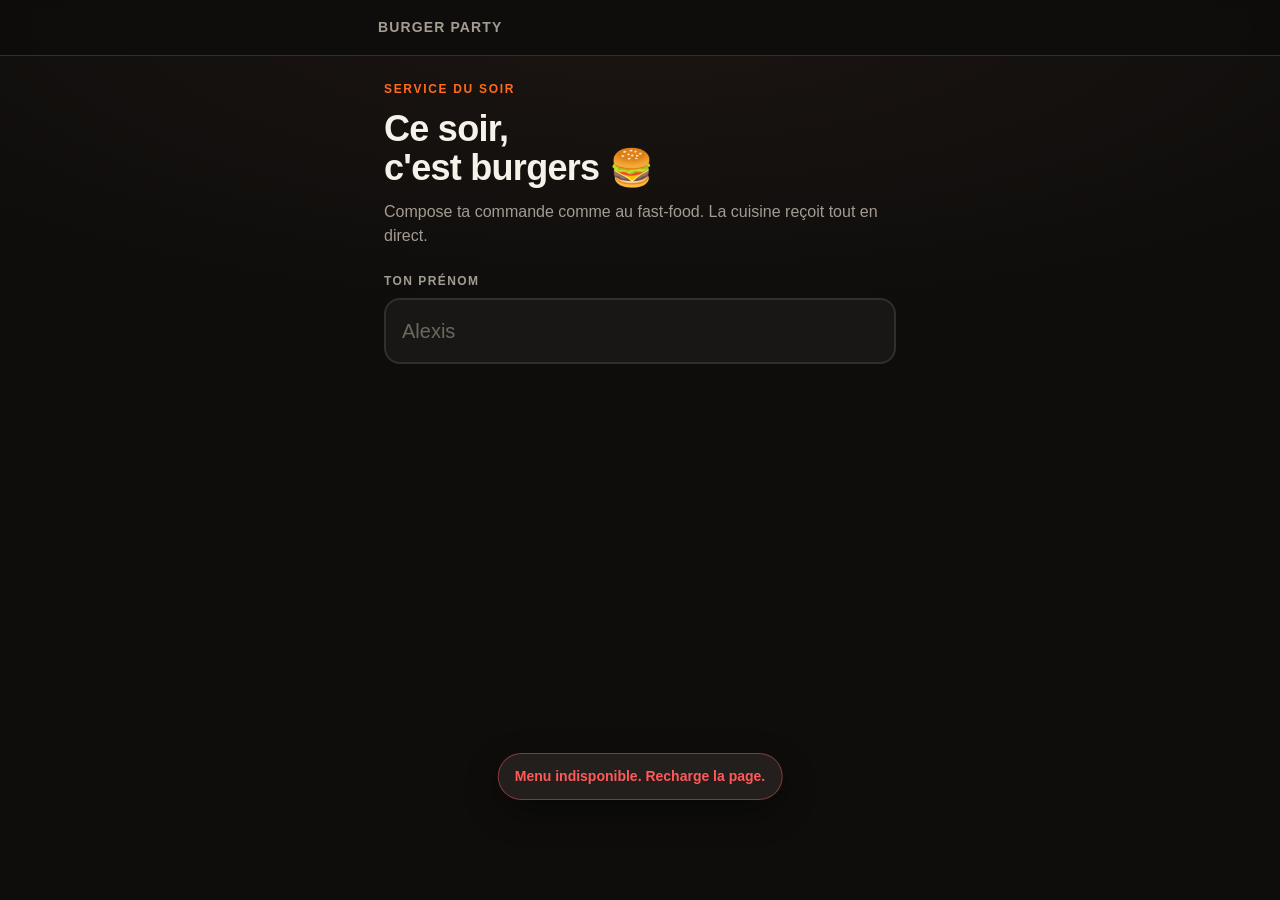
==== index.html @ 1cf0f026 "Borne de commande burgers pour soirée Parcours invité mobile-first (prénom → burger → personnalisati" ====
<!doctype html>
<html lang="fr">
  <head>
    <meta charset="utf-8" />
    <meta name="viewport" content="width=device-width, initial-scale=1, viewport-fit=cover" />
    <title>Burger Party — passe ta commande</title>
    <meta name="description" content="Choisis ton burger, ta cuisson et tes accompagnements. La cuisine reçoit tout en direct." />
    <meta name="theme-color" content="#0e0d0c" />
    <meta name="color-scheme" content="dark" />
    <meta name="mobile-web-app-capable" content="yes" />
    <meta name="apple-mobile-web-app-status-bar-style" content="black-translucent" />
    <meta name="robots" content="noindex" />

    <link rel="preconnect" href="https://eqbvfhhxrovsscldcgfh.supabase.co" crossorigin />
    <link rel="stylesheet" href="/assets/css/app.css" />
    <link rel="icon" href="data:image/svg+xml,<svg xmlns='http://www.w3.org/2000/svg' viewBox='0 0 100 100'><text y='.9em' font-size='90'>🍔</text></svg>" />
    <link rel="modulepreload" href="/assets/js/api.js" />
  </head>

  <body>
    <header class="topbar">
      <div class="topbar__inner">
        <button class="iconbtn hidden" id="back" type="button" aria-label="Étape précédente">←</button>
        <span class="topbar__title" id="party-name">Burger Party</span>
        <span class="topbar__title" id="step-counter" style="flex: none"></span>
      </div>
      <div class="progress" aria-hidden="true"><div class="progress__bar" id="progress"></div></div>
    </header>

    <main class="app" id="app">
      <!-- 1 — Accueil ------------------------------------------------- -->
      <section class="step" id="step-welcome">
        <div class="stack-lg">
          <div class="stack">
            <p class="eyebrow">Service du soir</p>
            <h1>Ce soir,<br />c'est burgers 🍔</h1>
            <p class="lede" id="welcome-message">
              Compose ta commande comme au fast-food. La cuisine reçoit tout en direct.
            </p>
          </div>

          <div class="field">
            <label class="section-label" for="guest-name">Ton prénom</label>
            <input
              class="input"
              id="guest-name"
              type="text"
              autocomplete="given-name"
              enterkeyhint="go"
              maxlength="40"
              placeholder="Alexis"
              required
            />
          </div>
        </div>
      </section>

      <!-- 2 — Choix du burger ----------------------------------------- -->
      <section class="step hidden" id="step-burger">
        <div class="stack-lg">
          <div class="stack">
            <p class="eyebrow">Étape 1</p>
            <h2>Choisis ton burger</h2>
          </div>
          <div class="cards" id="burger-list" role="group" aria-label="Burgers disponibles">
            <div class="skeleton"></div>
            <div class="skeleton"></div>
            <div class="skeleton"></div>
          </div>
        </div>
      </section>

      <!-- 3 — Personnalisation ---------------------------------------- -->
      <section class="step hidden" id="step-custom">
        <div class="stack-lg">
          <div class="stack">
            <p class="eyebrow">Étape 2</p>
            <h2 id="custom-title">Personnalise-le</h2>
            <p class="lede">Touche un ingrédient pour le retirer.</p>
          </div>

          <div class="stack">
            <p class="section-label">Ingrédients</p>
            <div class="chips" id="ingredient-list" role="group" aria-label="Ingrédients à retirer"></div>
          </div>

          <div class="stack hidden" id="cooking-block">
            <p class="section-label">Cuisson de la viande</p>
            <div class="segmented" id="cooking-list" role="group" aria-label="Cuisson"></div>
          </div>
        </div>
      </section>

      <!-- 4 — Accompagnements ----------------------------------------- -->
      <section class="step hidden" id="step-extras">
        <div class="stack-lg">
          <div class="stack">
            <p class="eyebrow">Étape 3</p>
            <h2>Avec ça ?</h2>
            <p class="lede">Autant que tu veux, ou rien du tout.</p>
          </div>

          <div class="stack">
            <p class="section-label">Accompagnements</p>
            <div class="chips" id="side-list" role="group" aria-label="Accompagnements"></div>
          </div>

          <div class="stack">
            <p class="section-label">Boissons</p>
            <div class="chips" id="drink-list" role="group" aria-label="Boissons"></div>
          </div>
        </div>
      </section>

      <!-- 5 — Récapitulatif ------------------------------------------- -->
      <section class="step hidden" id="step-recap">
        <div class="stack-lg">
          <div class="stack">
            <p class="eyebrow">Dernière étape</p>
            <h2>On récapitule</h2>
          </div>

          <div class="panel" id="recap"></div>

          <div class="field">
            <label class="section-label" for="note">Un mot pour la cuisine ? (facultatif)</label>
            <textarea
              class="textarea"
              id="note"
              maxlength="200"
              placeholder="Allergie aux fruits à coque, double sauce, pas trop de sel…"
            ></textarea>
          </div>
        </div>
      </section>

      <!-- 6 — Ticket --------------------------------------------------- -->
      <section class="step hidden" id="step-ticket">
        <div class="stack-lg">
          <div class="ticket">
            <p class="ticket__label">Commande</p>
            <p class="ticket__num" id="ticket-num">—</p>
            <p class="ticket__label" id="ticket-name"></p>
            <div style="margin-top: var(--sp-4)">
              <span class="badge" id="ticket-status">Nouvelle</span>
            </div>
          </div>

          <div class="panel" id="ticket-detail"></div>

          <p class="lede" style="text-align: center; font-size: var(--fs-sm)">
            Garde cette page ouverte : le statut se met à jour tout seul.
          </p>
        </div>
      </section>

      <!-- Commandes fermées -------------------------------------------- -->
      <section class="step hidden" id="step-closed">
        <div class="stack-lg" style="text-align: center; padding-top: var(--sp-6)">
          <p style="font-size: 3.5rem">🔒</p>
          <h2>Les commandes sont closes</h2>
          <p class="lede" id="closed-message">Le service a démarré. Va voir en cuisine !</p>
        </div>
      </section>
    </main>

    <div class="dock hidden" id="dock">
      <div class="dock__inner">
        <button class="btn btn--primary btn--block" id="cta" type="button">Continuer</button>
        <button class="btn btn--danger btn--block btn--sm hidden" id="cta-secondary" type="button"></button>
        <p class="dock__hint hidden" id="dock-hint"></p>
      </div>
    </div>

    <div class="toast" id="toast" role="status" aria-live="polite"></div>

    <script type="module" src="/assets/js/order.js"></script>
  </body>
</html>
---- assets/css/app.css ----
/* ==========================================================================
   Burger Party — feuille de style unique
   Tous les choix visuels vivent dans les tokens ci-dessous : quand le
   moodboard arrive, on ne touche qu'à ce bloc `:root`.
   ========================================================================== */

:root {
  /* Couleurs */
  --c-bg: #0e0d0c;
  --c-bg-glow: #1c1512;
  --c-surface: #191715;
  --c-surface-2: #221f1c;
  --c-line: #332e29;
  --c-text: #f6f1e9;
  --c-muted: #a39c92;
  --c-accent: #ff6b1a;
  --c-accent-soft: #ff6b1a26;
  --c-accent-ink: #170900;
  --c-accent-2: #ffc93c;
  --c-ok: #4ade80;
  --c-danger: #ff5a5a;

  /* Typo — pile système : zéro requête réseau, rendu immédiat */
  --font: ui-sans-serif, -apple-system, BlinkMacSystemFont, "Segoe UI",
    Roboto, "Helvetica Neue", Arial, sans-serif;
  --fs-xs: 0.75rem;
  --fs-sm: 0.875rem;
  --fs-md: 1rem;
  --fs-lg: 1.25rem;
  --fs-xl: 1.625rem;
  --fs-2xl: 2.25rem;

  /* Rythme */
  --sp-1: 0.25rem;
  --sp-2: 0.5rem;
  --sp-3: 0.75rem;
  --sp-4: 1rem;
  --sp-5: 1.5rem;
  --sp-6: 2rem;
  --sp-7: 3rem;

  --r-sm: 10px;
  --r-md: 16px;
  --r-lg: 22px;
  --r-full: 999px;

  --shadow: 0 12px 32px #00000059;
  --ease: cubic-bezier(0.22, 1, 0.36, 1);

  /* Zone pouce : hauteur de la barre d'action collée en bas */
  --dock-h: 5.25rem;
}

/* --------------------------------------------------------------- Reset -- */

*,
*::before,
*::after {
  box-sizing: border-box;
}

* {
  margin: 0;
}

html {
  -webkit-text-size-adjust: 100%;
}

body {
  min-height: 100dvh;
  font-family: var(--font);
  font-size: var(--fs-md);
  line-height: 1.5;
  color: var(--c-text);
  background: var(--c-bg);
  background-image: radial-gradient(
    120% 60% at 50% 0%,
    var(--c-bg-glow) 0%,
    var(--c-bg) 60%
  );
  background-attachment: fixed;
  -webkit-font-smoothing: antialiased;
  overflow-wrap: break-word;
}

img,
svg {
  display: block;
  max-width: 100%;
}

button,
input,
textarea,
select {
  font: inherit;
  color: inherit;
}

button {
  cursor: pointer;
  border: 0;
  background: none;
}

:focus-visible {
  outline: 3px solid var(--c-accent-2);
  outline-offset: 2px;
  border-radius: var(--r-sm);
}

@media (prefers-reduced-motion: reduce) {
  *,
  *::before,
  *::after {
    animation-duration: 0.01ms !important;
    transition-duration: 0.01ms !important;
  }
}

/* ------------------------------------------------------------- Layout -- */

.app {
  max-width: 34rem;
  margin-inline: auto;
  padding: 0 var(--sp-4);
  padding-bottom: calc(var(--dock-h) + env(safe-area-inset-bottom));
}

.stack {
  display: grid;
  gap: var(--sp-3);
}

.stack-lg {
  display: grid;
  gap: var(--sp-5);
}

.hidden {
  display: none !important;
}

.sr-only {
  position: absolute;
  width: 1px;
  height: 1px;
  padding: 0;
  overflow: hidden;
  clip: rect(0 0 0 0);
  white-space: nowrap;
  border: 0;
}

/* ------------------------------------------------------------- Header -- */

.topbar {
  position: sticky;
  top: 0;
  z-index: 20;
  display: flex;
  align-items: center;
  gap: var(--sp-3);
  min-height: 3.5rem;
  padding-top: env(safe-area-inset-top);
  background: color-mix(in srgb, var(--c-bg) 88%, transparent);
  backdrop-filter: blur(12px);
  border-bottom: 1px solid var(--c-line);
}

.topbar__inner {
  display: flex;
  align-items: center;
  gap: var(--sp-3);
  width: 100%;
  max-width: 34rem;
  margin-inline: auto;
  padding: var(--sp-2) var(--sp-4);
}

.topbar__title {
  flex: 1;
  font-size: var(--fs-sm);
  font-weight: 600;
  letter-spacing: 0.08em;
  text-transform: uppercase;
  color: var(--c-muted);
}

.iconbtn {
  display: grid;
  place-items: center;
  width: 2.5rem;
  height: 2.5rem;
  flex: none;
  border-radius: var(--r-full);
  background: var(--c-surface-2);
  border: 1px solid var(--c-line);
  font-size: var(--fs-lg);
  line-height: 1;
  transition: transform 0.15s var(--ease), background 0.15s var(--ease);
}

.iconbtn:active {
  transform: scale(0.92);
}

/* Barre de progression du parcours de commande */
.progress {
  height: 3px;
  background: var(--c-line);
}

.progress__bar {
  height: 100%;
  width: 0;
  background: linear-gradient(90deg, var(--c-accent), var(--c-accent-2));
  transition: width 0.4s var(--ease);
}

/* ------------------------------------------------------------- Étapes -- */

.step {
  padding-block: var(--sp-5);
  animation: step-in 0.35s var(--ease) both;
}

@keyframes step-in {
  from {
    opacity: 0;
    transform: translateY(12px);
  }
}

.eyebrow {
  font-size: var(--fs-xs);
  font-weight: 700;
  letter-spacing: 0.14em;
  text-transform: uppercase;
  color: var(--c-accent);
}

h1 {
  font-size: var(--fs-2xl);
  font-weight: 800;
  line-height: 1.08;
  letter-spacing: -0.02em;
}

h2 {
  font-size: var(--fs-xl);
  font-weight: 800;
  line-height: 1.15;
  letter-spacing: -0.015em;
}

h3 {
  font-size: var(--fs-md);
  font-weight: 700;
}

.lede {
  color: var(--c-muted);
}

.section-label {
  font-size: var(--fs-xs);
  font-weight: 700;
  letter-spacing: 0.12em;
  text-transform: uppercase;
  color: var(--c-muted);
}

/* -------------------------------------------------------------- Champs -- */

.field {
  display: grid;
  gap: var(--sp-2);
}

.input,
.textarea {
  width: 100%;
  padding: var(--sp-4);
  font-size: var(--fs-lg);
  background: var(--c-surface);
  border: 2px solid var(--c-line);
  border-radius: var(--r-md);
  transition: border-color 0.15s var(--ease);
}

.textarea {
  font-size: var(--fs-md);
  resize: vertical;
  min-height: 5rem;
}

.input::placeholder,
.textarea::placeholder {
  color: #6d675f;
}

.input:focus,
.textarea:focus {
  border-color: var(--c-accent);
  outline: none;
}

/* ------------------------------------------------------------- Boutons -- */

.btn {
  display: inline-flex;
  align-items: center;
  justify-content: center;
  gap: var(--sp-2);
  min-height: 3.5rem;
  padding: var(--sp-3) var(--sp-5);
  font-size: var(--fs-md);
  font-weight: 700;
  border-radius: var(--r-full);
  transition: transform 0.15s var(--ease), opacity 0.15s var(--ease);
}

.btn:active {
  transform: scale(0.97);
}

.btn[disabled] {
  opacity: 0.4;
  pointer-events: none;
}

.btn--primary {
  color: var(--c-accent-ink);
  background: linear-gradient(180deg, var(--c-accent-2), var(--c-accent));
  box-shadow: 0 6px 20px #ff6b1a3d;
}

.btn--ghost {
  color: var(--c-text);
  background: var(--c-surface-2);
  border: 1px solid var(--c-line);
}

.btn--danger {
  color: var(--c-danger);
  background: transparent;
  border: 1px solid color-mix(in srgb, var(--c-danger) 40%, transparent);
}

.btn--block {
  width: 100%;
}

.btn--sm {
  min-height: 2.5rem;
  padding: 0 var(--sp-4);
  font-size: var(--fs-sm);
}

/* Barre d'action collée en bas — toujours sous le pouce */
.dock {
  position: fixed;
  inset: auto 0 0 0;
  z-index: 30;
  padding: var(--sp-3) var(--sp-4);
  padding-bottom: calc(var(--sp-3) + env(safe-area-inset-bottom));
  background: linear-gradient(180deg, #0e0d0c00, var(--c-bg) 35%);
}

.dock__inner {
  max-width: 34rem;
  margin-inline: auto;
  display: grid;
  gap: var(--sp-2);
}

.dock__hint {
  text-align: center;
  font-size: var(--fs-xs);
  color: var(--c-muted);
}

/* -------------------------------------------------------- Cartes menu -- */

.cards {
  display: grid;
  gap: var(--sp-3);
}

.card {
  position: relative;
  display: grid;
  grid-template-columns: 3.25rem 1fr;
  gap: var(--sp-3);
  align-items: start;
  width: 100%;
  padding: var(--sp-4);
  text-align: left;
  background: var(--c-surface);
  border: 2px solid var(--c-line);
  border-radius: var(--r-lg);
  transition: border-color 0.18s var(--ease), background 0.18s var(--ease),
    transform 0.18s var(--ease);
}

.card:active {
  transform: scale(0.985);
}

.card[aria-pressed="true"] {
  border-color: var(--c-accent);
  background: linear-gradient(180deg, var(--c-accent-soft), var(--c-surface));
}

.card__emoji {
  display: grid;
  place-items: center;
  width: 3.25rem;
  height: 3.25rem;
  font-size: 1.75rem;
  background: var(--c-surface-2);
  border-radius: var(--r-md);
}

.card__body {
  display: block;
  padding-right: var(--sp-5); /* laisse la place à la pastille de sélection */
}

.card__name {
  display: block;
  font-size: var(--fs-lg);
  font-weight: 800;
  line-height: 1.2;
  letter-spacing: -0.01em;
}

.card__tagline {
  display: block;
  margin-top: 2px;
  font-size: var(--fs-sm);
  line-height: 1.35;
  color: var(--c-muted);
}

.card__ings {
  display: block;
  margin-top: var(--sp-2);
  font-size: var(--fs-xs);
  line-height: 1.4;
  color: #7d766d;
}

.card__check {
  position: absolute;
  top: var(--sp-3);
  right: var(--sp-3);
  display: grid;
  place-items: center;
  width: 1.5rem;
  height: 1.5rem;
  font-size: 0.7rem;
  color: var(--c-accent-ink);
  background: var(--c-accent);
  border-radius: var(--r-full);
  opacity: 0;
  transform: scale(0.6);
  transition: all 0.2s var(--ease);
}

.card[aria-pressed="true"] .card__check {
  opacity: 1;
  transform: scale(1);
}

.card--unavailable {
  opacity: 0.4;
  pointer-events: none;
}

/* --------------------------------------------------------------- Chips -- */

.chips {
  display: flex;
  flex-wrap: wrap;
  gap: var(--sp-2);
}

.chip {
  display: inline-flex;
  align-items: center;
  gap: var(--sp-2);
  min-height: 2.75rem;
  padding: 0 var(--sp-4);
  font-size: var(--fs-sm);
  font-weight: 600;
  background: var(--c-surface);
  border: 2px solid var(--c-line);
  border-radius: var(--r-full);
  transition: all 0.15s var(--ease);
}

.chip:active {
  transform: scale(0.95);
}

/* Ingrédient retiré : barré, en rouge */
.chip--ing[aria-pressed="true"] {
  color: var(--c-danger);
  text-decoration: line-through;
  border-color: color-mix(in srgb, var(--c-danger) 45%, transparent);
  background: color-mix(in srgb, var(--c-danger) 10%, transparent);
}

/* Extra sélectionné : plein accent */
.chip--pick[aria-pressed="true"] {
  color: var(--c-accent-ink);
  background: var(--c-accent);
  border-color: var(--c-accent);
}

/* ---------------------------------------------------------- Segmented -- */

.segmented {
  display: grid;
  grid-template-columns: repeat(3, 1fr);
  gap: var(--sp-2);
}

.segmented .chip {
  justify-content: center;
  min-height: 3.25rem;
  padding: 0 var(--sp-2);
  text-align: center;
}

.segmented .chip[aria-pressed="true"] {
  color: var(--c-accent-ink);
  background: var(--c-accent);
  border-color: var(--c-accent);
}

/* --------------------------------------------------------------- Panel -- */

.panel {
  padding: var(--sp-4);
  background: var(--c-surface);
  border: 1px solid var(--c-line);
  border-radius: var(--r-lg);
}

.row {
  display: flex;
  align-items: baseline;
  justify-content: space-between;
  gap: var(--sp-3);
  padding-block: var(--sp-2);
}

.row + .row {
  border-top: 1px solid var(--c-line);
}

.row__label {
  font-size: var(--fs-sm);
  color: var(--c-muted);
}

.row__value {
  font-weight: 700;
  text-align: right;
}

/* --------------------------------------------------------------- Ticket -- */

.ticket {
  position: relative;
  padding: var(--sp-6) var(--sp-4);
  text-align: center;
  background: var(--c-surface);
  border: 1px solid var(--c-line);
  border-radius: var(--r-lg);
  overflow: hidden;
}

.ticket::before,
.ticket::after {
  content: "";
  position: absolute;
  left: 0;
  right: 0;
  height: 12px;
  background-image: radial-gradient(
    circle at 8px 0,
    var(--c-bg) 6px,
    transparent 6.5px
  );
  background-size: 16px 12px;
}

.ticket::before {
  top: -6px;
}

.ticket::after {
  bottom: -6px;
  transform: rotate(180deg);
}

.ticket__num {
  font-size: 3.5rem;
  font-weight: 800;
  line-height: 1;
  letter-spacing: -0.03em;
  color: var(--c-accent-2);
  font-variant-numeric: tabular-nums;
}

.ticket__label {
  margin-top: var(--sp-2);
  font-size: var(--fs-xs);
  letter-spacing: 0.14em;
  text-transform: uppercase;
  color: var(--c-muted);
}

/* --------------------------------------------------------------- Badge -- */

.badge {
  display: inline-flex;
  align-items: center;
  gap: var(--sp-2);
  padding: var(--sp-1) var(--sp-3);
  font-size: var(--fs-xs);
  font-weight: 700;
  letter-spacing: 0.06em;
  text-transform: uppercase;
  border-radius: var(--r-full);
  background: var(--c-surface-2);
  border: 1px solid var(--c-line);
  white-space: nowrap;
}

.badge--nouvelle {
  color: var(--c-accent-2);
  border-color: #ffc93c55;
  background: #ffc93c14;
}

.badge--en_cuisine {
  color: var(--c-accent);
  border-color: #ff6b1a66;
  background: var(--c-accent-soft);
}

.badge--prete {
  color: var(--c-ok);
  border-color: #4ade8055;
  background: #4ade8014;
}

.badge--servie {
  color: var(--c-muted);
}

/* --------------------------------------------------------------- Toast -- */

.toast {
  position: fixed;
  left: 50%;
  bottom: calc(var(--dock-h) + var(--sp-4) + env(safe-area-inset-bottom));
  z-index: 60;
  transform: translate(-50%, 1rem);
  max-width: calc(100vw - 2rem);
  padding: var(--sp-3) var(--sp-4);
  font-size: var(--fs-sm);
  font-weight: 600;
  background: var(--c-surface-2);
  border: 1px solid var(--c-line);
  border-radius: var(--r-full);
  box-shadow: var(--shadow);
  opacity: 0;
  pointer-events: none;
  transition: all 0.25s var(--ease);
}

.toast--show {
  opacity: 1;
  transform: translate(-50%, 0);
}

.toast--error {
  color: var(--c-danger);
  border-color: color-mix(in srgb, var(--c-danger) 45%, transparent);
}

/* ------------------------------------------------------------ Squelette -- */

.skeleton {
  height: 5.5rem;
  border-radius: var(--r-lg);
  background: linear-gradient(
    90deg,
    var(--c-surface) 25%,
    var(--c-surface-2) 37%,
    var(--c-surface) 63%
  );
  background-size: 400% 100%;
  animation: shimmer 1.4s ease infinite;
}

@keyframes shimmer {
  from {
    background-position: 100% 0;
  }
  to {
    background-position: 0 0;
  }
}

/* ==========================================================================
   Écran cuisine
   ========================================================================== */

.kitchen {
  max-width: 60rem;
  margin-inline: auto;
  padding: 0 var(--sp-4) var(--sp-7);
}

.tabs {
  display: grid;
  grid-template-columns: 1fr 1fr;
  gap: var(--sp-2);
  padding: var(--sp-1);
  background: var(--c-surface);
  border: 1px solid var(--c-line);
  border-radius: var(--r-full);
}

.tab {
  min-height: 2.75rem;
  font-size: var(--fs-sm);
  font-weight: 700;
  border-radius: var(--r-full);
  color: var(--c-muted);
  transition: all 0.15s var(--ease);
}

.tab[aria-selected="true"] {
  color: var(--c-accent-ink);
  background: var(--c-accent);
}

.chips--filters .chip {
  min-height: 2.25rem;
  padding: 0 var(--sp-3);
  font-size: var(--fs-xs);
}

.orders {
  display: grid;
  gap: var(--sp-3);
}

@media (min-width: 40rem) {
  .orders {
    grid-template-columns: repeat(auto-fill, minmax(19rem, 1fr));
  }
}

.order {
  display: grid;
  gap: var(--sp-3);
  padding: var(--sp-4);
  background: var(--c-surface);
  border: 1px solid var(--c-line);
  border-left: 4px solid var(--c-line);
  border-radius: var(--r-md);
}

.order[data-status="nouvelle"] {
  border-left-color: var(--c-accent-2);
}

.order[data-status="en_cuisine"] {
  border-left-color: var(--c-accent);
}

.order[data-status="prete"] {
  border-left-color: var(--c-ok);
}

.order[data-status="servie"] {
  opacity: 0.5;
}

.order__head {
  display: flex;
  align-items: center;
  gap: var(--sp-3);
}

.order__ticket {
  font-size: var(--fs-sm);
  font-weight: 800;
  color: var(--c-muted);
  font-variant-numeric: tabular-nums;
}

.order__name {
  flex: 1;
  font-size: var(--fs-lg);
  font-weight: 800;
}

.order__burger {
  font-size: var(--fs-md);
  font-weight: 700;
}

.order__meta {
  display: flex;
  flex-wrap: wrap;
  gap: var(--sp-2);
}

.tag {
  padding: 2px var(--sp-2);
  font-size: var(--fs-xs);
  font-weight: 600;
  border-radius: var(--r-sm);
  background: var(--c-surface-2);
  border: 1px solid var(--c-line);
}

.tag--out {
  color: var(--c-danger);
  text-decoration: line-through;
  border-color: color-mix(in srgb, var(--c-danger) 35%, transparent);
}

.tag--cook {
  color: var(--c-accent-2);
  border-color: #ffc93c4d;
}

.order__note {
  padding: var(--sp-2) var(--sp-3);
  font-size: var(--fs-sm);
  font-style: italic;
  color: var(--c-accent-2);
  background: #ffc93c0f;
  border-radius: var(--r-sm);
}

.order__actions {
  display: flex;
  gap: var(--sp-2);
}

.order__actions .btn {
  flex: 1;
}

/* Récap cuisine */
.tally {
  display: grid;
  gap: var(--sp-2);
}

.tally__row {
  display: flex;
  align-items: center;
  gap: var(--sp-3);
  padding: var(--sp-3);
  background: var(--c-surface);
  border: 1px solid var(--c-line);
  border-radius: var(--r-sm);
}

.tally__name {
  flex: 1;
  font-weight: 600;
}

.tally__count {
  min-width: 2.25rem;
  padding: 2px var(--sp-2);
  text-align: center;
  font-weight: 800;
  color: var(--c-accent-ink);
  background: var(--c-accent);
  border-radius: var(--r-full);
  font-variant-numeric: tabular-nums;
}

.stats {
  display: grid;
  grid-template-columns: repeat(3, 1fr);
  gap: var(--sp-2);
}

.stat {
  padding: var(--sp-3);
  text-align: center;
  background: var(--c-surface);
  border: 1px solid var(--c-line);
  border-radius: var(--r-md);
}

.stat__num {
  font-size: var(--fs-xl);
  font-weight: 800;
  line-height: 1;
  font-variant-numeric: tabular-nums;
}

.stat__label {
  margin-top: var(--sp-1);
  font-size: var(--fs-xs);
  color: var(--c-muted);
}

.empty {
  padding: var(--sp-7) var(--sp-4);
  text-align: center;
  color: var(--c-muted);
}

.live {
  display: inline-flex;
  align-items: center;
  gap: var(--sp-2);
  font-size: var(--fs-xs);
  color: var(--c-muted);
}

.live::before {
  content: "";
  width: 7px;
  height: 7px;
  border-radius: var(--r-full);
  background: var(--c-ok);
  animation: pulse 2s ease infinite;
}

.live[data-live="off"]::before {
  background: var(--c-muted);
  animation: none;
}

@keyframes pulse {
  50% {
    opacity: 0.25;
  }
}

/* Écran de saisie du code cuisine */
.gate {
  display: grid;
  place-content: center;
  gap: var(--sp-4);
  min-height: 80dvh;
  max-width: 20rem;
  margin-inline: auto;
  text-align: center;
}
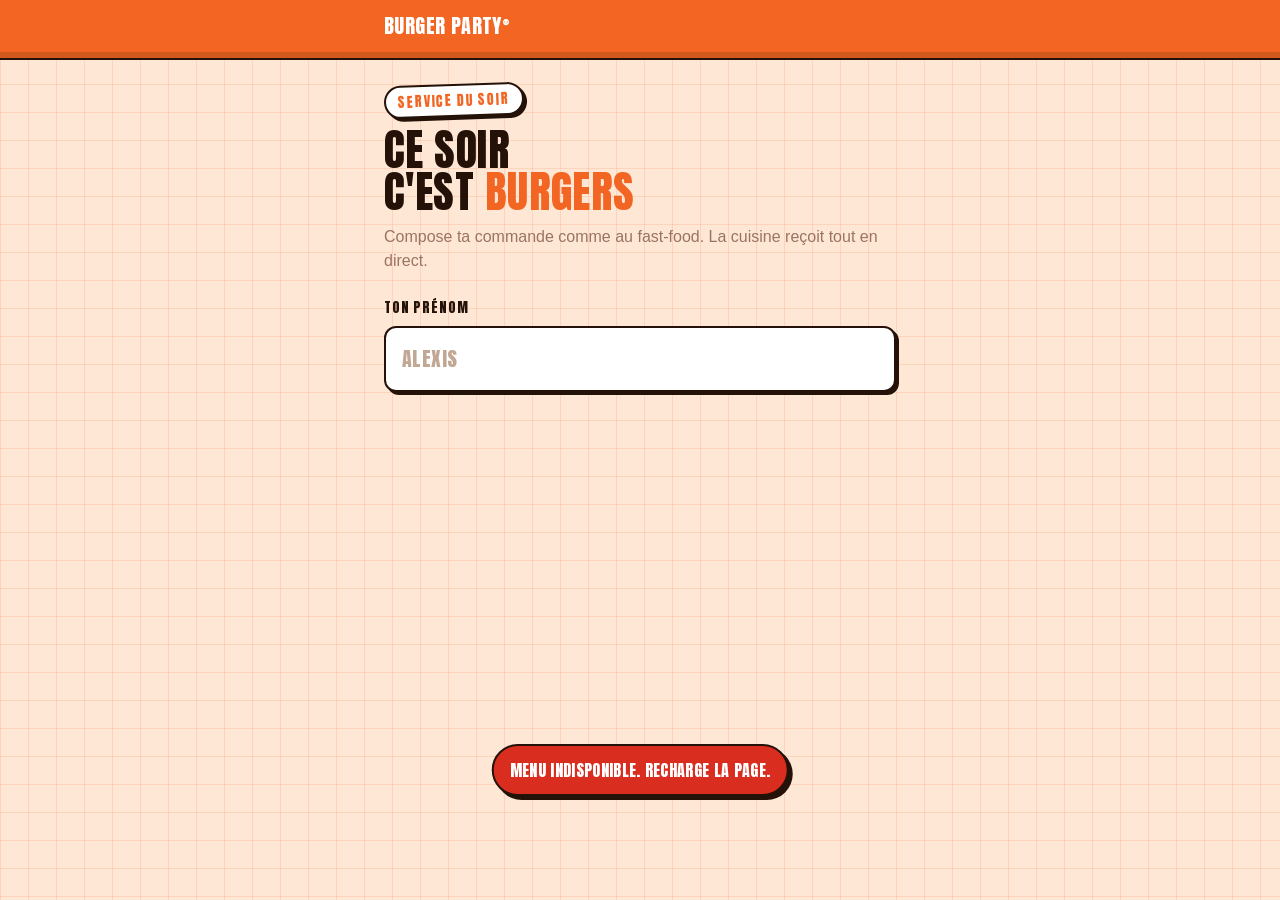
==== commit cb3c775e: "Menu réel, suppléments et sauces, direction visuelle sticker Le menu passe aux 3 burgers de la soiré" ====
--- a/index.html
+++ b/index.html
@@ -4,14 +4,15 @@
     <meta charset="utf-8" />
     <meta name="viewport" content="width=device-width, initial-scale=1, viewport-fit=cover" />
     <title>Burger Party — passe ta commande</title>
-    <meta name="description" content="Choisis ton burger, ta cuisson et tes accompagnements. La cuisine reçoit tout en direct." />
-    <meta name="theme-color" content="#0e0d0c" />
-    <meta name="color-scheme" content="dark" />
+    <meta name="description" content="Choisis ton burger, tes suppléments et tes sauces. La cuisine reçoit tout en direct." />
+    <meta name="theme-color" content="#f26522" />
+    <meta name="color-scheme" content="light" />
     <meta name="mobile-web-app-capable" content="yes" />
-    <meta name="apple-mobile-web-app-status-bar-style" content="black-translucent" />
+    <meta name="apple-mobile-web-app-status-bar-style" content="default" />
     <meta name="robots" content="noindex" />
 
     <link rel="preconnect" href="https://eqbvfhhxrovsscldcgfh.supabase.co" crossorigin />
+    <link rel="preload" href="/assets/fonts/anton-latin.woff2" as="font" type="font/woff2" crossorigin />
     <link rel="stylesheet" href="/assets/css/app.css" />
     <link rel="icon" href="data:image/svg+xml,<svg xmlns='http://www.w3.org/2000/svg' viewBox='0 0 100 100'><text y='.9em' font-size='90'>🍔</text></svg>" />
     <link rel="modulepreload" href="/assets/js/api.js" />
@@ -21,7 +22,7 @@
     <header class="topbar">
       <div class="topbar__inner">
         <button class="iconbtn hidden" id="back" type="button" aria-label="Étape précédente">←</button>
-        <span class="topbar__title" id="party-name">Burger Party</span>
+        <span class="topbar__title"><span id="party-name">Burger Party</span><sup>®</sup></span>
         <span class="topbar__title" id="step-counter" style="flex: none"></span>
       </div>
       <div class="progress" aria-hidden="true"><div class="progress__bar" id="progress"></div></div>
@@ -32,8 +33,8 @@
       <section class="step" id="step-welcome">
         <div class="stack-lg">
           <div class="stack">
-            <p class="eyebrow">Service du soir</p>
-            <h1>Ce soir,<br />c'est burgers 🍔</h1>
+            <p><span class="eyebrow">Service du soir</span></p>
+            <h1>Ce soir<br />c'est <span class="pop">burgers</span></h1>
             <p class="lede" id="welcome-message">
               Compose ta commande comme au fast-food. La cuisine reçoit tout en direct.
             </p>
@@ -59,8 +60,8 @@
       <section class="step hidden" id="step-burger">
         <div class="stack-lg">
           <div class="stack">
-            <p class="eyebrow">Étape 1</p>
-            <h2>Choisis ton burger</h2>
+            <p><span class="eyebrow">Étape 1</span></p>
+            <h2>Choisis ton <span class="pop">burger</span></h2>
           </div>
           <div class="cards" id="burger-list" role="group" aria-label="Burgers disponibles">
             <div class="skeleton"></div>
@@ -74,14 +75,23 @@
       <section class="step hidden" id="step-custom">
         <div class="stack-lg">
           <div class="stack">
-            <p class="eyebrow">Étape 2</p>
+            <p><span class="eyebrow">Étape 2</span></p>
             <h2 id="custom-title">Personnalise-le</h2>
-            <p class="lede">Touche un ingrédient pour le retirer.</p>
           </div>
 
-          <div class="stack">
-            <p class="section-label">Ingrédients</p>
+          <div class="stack" id="ingredient-block">
+            <p class="section-label">Retirer un ingrédient</p>
             <div class="chips" id="ingredient-list" role="group" aria-label="Ingrédients à retirer"></div>
+          </div>
+
+          <div class="stack hidden" id="extra-block">
+            <p class="section-label">Suppléments</p>
+            <div class="chips" id="extra-list" role="group" aria-label="Suppléments"></div>
+          </div>
+
+          <div class="stack hidden" id="sauce-block">
+            <p class="section-label">Sauces</p>
+            <div class="chips" id="sauce-list" role="group" aria-label="Sauces"></div>
           </div>
 
           <div class="stack hidden" id="cooking-block">
@@ -95,17 +105,16 @@
       <section class="step hidden" id="step-extras">
         <div class="stack-lg">
           <div class="stack">
-            <p class="eyebrow">Étape 3</p>
+            <p><span class="eyebrow">Étape 3</span></p>
             <h2>Avec ça ?</h2>
-            <p class="lede">Autant que tu veux, ou rien du tout.</p>
           </div>
 
-          <div class="stack">
+          <div class="stack hidden" id="side-block">
             <p class="section-label">Accompagnements</p>
             <div class="chips" id="side-list" role="group" aria-label="Accompagnements"></div>
           </div>
 
-          <div class="stack">
+          <div class="stack hidden" id="drink-block">
             <p class="section-label">Boissons</p>
             <div class="chips" id="drink-list" role="group" aria-label="Boissons"></div>
           </div>
@@ -116,14 +125,14 @@
       <section class="step hidden" id="step-recap">
         <div class="stack-lg">
           <div class="stack">
-            <p class="eyebrow">Dernière étape</p>
-            <h2>On récapitule</h2>
+            <p><span class="eyebrow">Dernière étape</span></p>
+            <h2>On <span class="pop">récapitule</span></h2>
           </div>
 
           <div class="panel" id="recap"></div>
 
           <div class="field">
-            <label class="section-label" for="note">Un mot pour la cuisine ? (facultatif)</label>
+            <label class="section-label" for="note">Un mot pour la cuisine ?</label>
             <textarea
               class="textarea"
               id="note"
@@ -158,7 +167,7 @@
       <section class="step hidden" id="step-closed">
         <div class="stack-lg" style="text-align: center; padding-top: var(--sp-6)">
           <p style="font-size: 3.5rem">🔒</p>
-          <h2>Les commandes sont closes</h2>
+          <h2>Les commandes sont <span class="pop">closes</span></h2>
           <p class="lede" id="closed-message">Le service a démarré. Va voir en cuisine !</p>
         </div>
       </section>
--- a/assets/css/app.css
+++ b/assets/css/app.css
@@ -1,34 +1,43 @@
 /* ==========================================================================
    Burger Party — feuille de style unique
-   Tous les choix visuels vivent dans les tokens ci-dessous : quand le
-   moodboard arrive, on ne touche qu'à ce bloc `:root`.
+   Direction : sticker shop. Orange plein, crème quadrillée, capitales
+   lourdes, contours nets et ombres dures. Tout est pilotable depuis le
+   bloc `:root` ci-dessous.
    ========================================================================== */
+
+@font-face {
+  font-family: "Anton";
+  src: url("/assets/fonts/anton-latin.woff2") format("woff2");
+  font-weight: 400;
+  font-style: normal;
+  font-display: swap;
+  /* latin uniquement : suffit au français, accents majuscules compris */
+  unicode-range: U+0000-00FF, U+0131, U+0152-0153, U+2000-206F, U+20AC,
+    U+2122, U+2212;
+}
 
 :root {
   /* Couleurs */
-  --c-bg: #0e0d0c;
-  --c-bg-glow: #1c1512;
-  --c-surface: #191715;
-  --c-surface-2: #221f1c;
-  --c-line: #332e29;
-  --c-text: #f6f1e9;
-  --c-muted: #a39c92;
-  --c-accent: #ff6b1a;
-  --c-accent-soft: #ff6b1a26;
-  --c-accent-ink: #170900;
-  --c-accent-2: #ffc93c;
-  --c-ok: #4ade80;
-  --c-danger: #ff5a5a;
-
-  /* Typo — pile système : zéro requête réseau, rendu immédiat */
-  --font: ui-sans-serif, -apple-system, BlinkMacSystemFont, "Segoe UI",
-    Roboto, "Helvetica Neue", Arial, sans-serif;
+  --c-orange: #f26522;
+  --c-orange-hot: #ff7a33;
+  --c-orange-soft: #ffd9c2;
+  --c-cream: #ffe7d6;
+  --c-paper: #ffffff;
+  --c-ink: #241209;
+  --c-muted: #9a7461;
+  --c-ok: #17a34a;
+  --c-danger: #d92d20;
+
+  /* Typo */
+  --font-display: "Anton", "Arial Narrow", "Helvetica Neue", Impact, sans-serif;
+  --font: ui-sans-serif, -apple-system, BlinkMacSystemFont, "Segoe UI", Roboto,
+    "Helvetica Neue", Arial, sans-serif;
   --fs-xs: 0.75rem;
   --fs-sm: 0.875rem;
   --fs-md: 1rem;
   --fs-lg: 1.25rem;
-  --fs-xl: 1.625rem;
-  --fs-2xl: 2.25rem;
+  --fs-xl: 1.75rem;
+  --fs-2xl: 2.75rem;
 
   /* Rythme */
   --sp-1: 0.25rem;
@@ -39,16 +48,18 @@
   --sp-6: 2rem;
   --sp-7: 3rem;
 
-  --r-sm: 10px;
-  --r-md: 16px;
-  --r-lg: 22px;
+  --r-sm: 6px;
+  --r-md: 12px;
+  --r-lg: 18px;
   --r-full: 999px;
 
-  --shadow: 0 12px 32px #00000059;
+  /* Le trait et l'ombre dure qui font l'effet autocollant */
+  --stroke: 2.5px;
+  --shadow: 4px 4px 0 var(--c-ink);
+  --shadow-sm: 3px 3px 0 var(--c-ink);
   --ease: cubic-bezier(0.22, 1, 0.36, 1);
 
-  /* Zone pouce : hauteur de la barre d'action collée en bas */
-  --dock-h: 5.25rem;
+  --dock-h: 5.5rem;
 }
 
 /* --------------------------------------------------------------- Reset -- */
@@ -72,14 +83,16 @@
   font-family: var(--font);
   font-size: var(--fs-md);
   line-height: 1.5;
-  color: var(--c-text);
-  background: var(--c-bg);
-  background-image: radial-gradient(
-    120% 60% at 50% 0%,
-    var(--c-bg-glow) 0%,
-    var(--c-bg) 60%
-  );
-  background-attachment: fixed;
+  color: var(--c-ink);
+  background-color: var(--c-cream);
+  /* La grille fine du moodboard, en pur CSS */
+  background-image:
+    repeating-linear-gradient(
+      to right,
+      #f2652226 0 1px,
+      transparent 1px 28px
+    ),
+    repeating-linear-gradient(to bottom, #f2652226 0 1px, transparent 1px 28px);
   -webkit-font-smoothing: antialiased;
   overflow-wrap: break-word;
 }
@@ -105,8 +118,8 @@
 }
 
 :focus-visible {
-  outline: 3px solid var(--c-accent-2);
-  outline-offset: 2px;
+  outline: 3px solid var(--c-ink);
+  outline-offset: 3px;
   border-radius: var(--r-sm);
 }
 
@@ -159,14 +172,9 @@
   position: sticky;
   top: 0;
   z-index: 20;
-  display: flex;
-  align-items: center;
-  gap: var(--sp-3);
-  min-height: 3.5rem;
   padding-top: env(safe-area-inset-top);
-  background: color-mix(in srgb, var(--c-bg) 88%, transparent);
-  backdrop-filter: blur(12px);
-  border-bottom: 1px solid var(--c-line);
+  background: var(--c-orange);
+  border-bottom: var(--stroke) solid var(--c-ink);
 }
 
 .topbar__inner {
@@ -177,82 +185,105 @@
   max-width: 34rem;
   margin-inline: auto;
   padding: var(--sp-2) var(--sp-4);
+  min-height: 3.25rem;
 }
 
 .topbar__title {
   flex: 1;
-  font-size: var(--fs-sm);
-  font-weight: 600;
-  letter-spacing: 0.08em;
-  text-transform: uppercase;
-  color: var(--c-muted);
+  font-family: var(--font-display);
+  font-size: var(--fs-lg);
+  letter-spacing: 0.02em;
+  text-transform: uppercase;
+  color: var(--c-paper);
+}
+
+/* Le ® du moodboard, en petit, collé au nom */
+.topbar__title sup {
+  font-size: 0.45em;
+  vertical-align: super;
 }
 
 .iconbtn {
   display: grid;
   place-items: center;
-  width: 2.5rem;
-  height: 2.5rem;
+  width: 2.25rem;
+  height: 2.25rem;
   flex: none;
-  border-radius: var(--r-full);
-  background: var(--c-surface-2);
-  border: 1px solid var(--c-line);
   font-size: var(--fs-lg);
   line-height: 1;
-  transition: transform 0.15s var(--ease), background 0.15s var(--ease);
+  color: var(--c-ink);
+  background: var(--c-paper);
+  border: var(--stroke) solid var(--c-ink);
+  border-radius: var(--r-full);
+  transition: transform 0.12s var(--ease);
 }
 
 .iconbtn:active {
-  transform: scale(0.92);
-}
-
-/* Barre de progression du parcours de commande */
+  transform: scale(0.9);
+}
+
 .progress {
-  height: 3px;
-  background: var(--c-line);
+  height: 6px;
+  background: #24120926;
 }
 
 .progress__bar {
   height: 100%;
   width: 0;
-  background: linear-gradient(90deg, var(--c-accent), var(--c-accent-2));
+  background: var(--c-paper);
   transition: width 0.4s var(--ease);
 }
 
 /* ------------------------------------------------------------- Étapes -- */
 
 .step {
-  padding-block: var(--sp-5);
-  animation: step-in 0.35s var(--ease) both;
+  padding-top: var(--sp-5);
+  padding-bottom: var(--sp-6);
+  animation: step-in 0.32s var(--ease) both;
 }
 
 @keyframes step-in {
   from {
     opacity: 0;
-    transform: translateY(12px);
+    transform: translateY(10px);
   }
 }
 
+/* Pastille autocollante, légèrement de travers */
 .eyebrow {
-  font-size: var(--fs-xs);
-  font-weight: 700;
-  letter-spacing: 0.14em;
-  text-transform: uppercase;
-  color: var(--c-accent);
+  display: inline-block;
+  padding: var(--sp-1) var(--sp-3);
+  font-family: var(--font-display);
+  font-size: var(--fs-sm);
+  letter-spacing: 0.06em;
+  text-transform: uppercase;
+  color: var(--c-orange);
+  background: var(--c-paper);
+  border: var(--stroke) solid var(--c-ink);
+  border-radius: var(--r-full);
+  box-shadow: var(--shadow-sm);
+  transform: rotate(-2deg);
+}
+
+h1,
+h2 {
+  font-family: var(--font-display);
+  font-weight: 400;
+  line-height: 0.95;
+  letter-spacing: 0.01em;
+  text-transform: uppercase;
 }
 
 h1 {
   font-size: var(--fs-2xl);
-  font-weight: 800;
-  line-height: 1.08;
-  letter-spacing: -0.02em;
 }
 
 h2 {
   font-size: var(--fs-xl);
-  font-weight: 800;
-  line-height: 1.15;
-  letter-spacing: -0.015em;
+}
+
+.pop {
+  color: var(--c-orange);
 }
 
 h3 {
@@ -265,11 +296,11 @@
 }
 
 .section-label {
-  font-size: var(--fs-xs);
-  font-weight: 700;
-  letter-spacing: 0.12em;
-  text-transform: uppercase;
-  color: var(--c-muted);
+  font-family: var(--font-display);
+  font-size: var(--fs-sm);
+  letter-spacing: 0.06em;
+  text-transform: uppercase;
+  color: var(--c-ink);
 }
 
 /* -------------------------------------------------------------- Champs -- */
@@ -284,10 +315,17 @@
   width: 100%;
   padding: var(--sp-4);
   font-size: var(--fs-lg);
-  background: var(--c-surface);
-  border: 2px solid var(--c-line);
+  background: var(--c-paper);
+  border: var(--stroke) solid var(--c-ink);
   border-radius: var(--r-md);
-  transition: border-color 0.15s var(--ease);
+  box-shadow: var(--shadow-sm);
+  transition: box-shadow 0.15s var(--ease), transform 0.15s var(--ease);
+}
+
+.input {
+  font-family: var(--font-display);
+  text-transform: uppercase;
+  letter-spacing: 0.02em;
 }
 
 .textarea {
@@ -298,13 +336,13 @@
 
 .input::placeholder,
 .textarea::placeholder {
-  color: #6d675f;
+  color: #c3a795;
 }
 
 .input:focus,
 .textarea:focus {
-  border-color: var(--c-accent);
   outline: none;
+  box-shadow: 5px 5px 0 var(--c-orange);
 }
 
 /* ------------------------------------------------------------- Boutons -- */
@@ -316,37 +354,40 @@
   gap: var(--sp-2);
   min-height: 3.5rem;
   padding: var(--sp-3) var(--sp-5);
-  font-size: var(--fs-md);
-  font-weight: 700;
+  font-family: var(--font-display);
+  font-size: var(--fs-lg);
+  letter-spacing: 0.03em;
+  text-transform: uppercase;
+  border: var(--stroke) solid var(--c-ink);
   border-radius: var(--r-full);
-  transition: transform 0.15s var(--ease), opacity 0.15s var(--ease);
-}
-
+  box-shadow: var(--shadow);
+  transition: transform 0.12s var(--ease), box-shadow 0.12s var(--ease);
+}
+
+/* L'autocollant qu'on écrase du pouce */
 .btn:active {
-  transform: scale(0.97);
+  transform: translate(3px, 3px);
+  box-shadow: 1px 1px 0 var(--c-ink);
 }
 
 .btn[disabled] {
-  opacity: 0.4;
+  opacity: 0.45;
   pointer-events: none;
 }
 
 .btn--primary {
-  color: var(--c-accent-ink);
-  background: linear-gradient(180deg, var(--c-accent-2), var(--c-accent));
-  box-shadow: 0 6px 20px #ff6b1a3d;
+  color: var(--c-paper);
+  background: var(--c-orange);
 }
 
 .btn--ghost {
-  color: var(--c-text);
-  background: var(--c-surface-2);
-  border: 1px solid var(--c-line);
+  color: var(--c-ink);
+  background: var(--c-paper);
 }
 
 .btn--danger {
   color: var(--c-danger);
-  background: transparent;
-  border: 1px solid color-mix(in srgb, var(--c-danger) 40%, transparent);
+  background: var(--c-paper);
 }
 
 .btn--block {
@@ -354,9 +395,10 @@
 }
 
 .btn--sm {
-  min-height: 2.5rem;
+  min-height: 2.75rem;
   padding: 0 var(--sp-4);
-  font-size: var(--fs-sm);
+  font-size: var(--fs-md);
+  box-shadow: var(--shadow-sm);
 }
 
 /* Barre d'action collée en bas — toujours sous le pouce */
@@ -366,7 +408,9 @@
   z-index: 30;
   padding: var(--sp-3) var(--sp-4);
   padding-bottom: calc(var(--sp-3) + env(safe-area-inset-bottom));
-  background: linear-gradient(180deg, #0e0d0c00, var(--c-bg) 35%);
+  /* Barre pleine plutôt qu'un dégradé : rien ne transparaît derrière */
+  background: var(--c-cream);
+  border-top: var(--stroke) solid var(--c-ink);
 }
 
 .dock__inner {
@@ -379,6 +423,7 @@
 .dock__hint {
   text-align: center;
   font-size: var(--fs-xs);
+  font-weight: 600;
   color: var(--c-muted);
 }
 
@@ -386,63 +431,73 @@
 
 .cards {
   display: grid;
-  gap: var(--sp-3);
+  gap: var(--sp-4);
 }
 
 .card {
   position: relative;
   display: grid;
-  grid-template-columns: 3.25rem 1fr;
+  grid-template-columns: 3.5rem 1fr;
   gap: var(--sp-3);
   align-items: start;
   width: 100%;
   padding: var(--sp-4);
   text-align: left;
-  background: var(--c-surface);
-  border: 2px solid var(--c-line);
+  background: var(--c-paper);
+  border: var(--stroke) solid var(--c-ink);
   border-radius: var(--r-lg);
-  transition: border-color 0.18s var(--ease), background 0.18s var(--ease),
-    transform 0.18s var(--ease);
+  box-shadow: var(--shadow);
+  transition: transform 0.15s var(--ease), box-shadow 0.15s var(--ease),
+    background 0.15s var(--ease);
 }
 
 .card:active {
-  transform: scale(0.985);
+  transform: translate(3px, 3px);
+  box-shadow: 1px 1px 0 var(--c-ink);
 }
 
 .card[aria-pressed="true"] {
-  border-color: var(--c-accent);
-  background: linear-gradient(180deg, var(--c-accent-soft), var(--c-surface));
+  background: var(--c-orange);
+  color: var(--c-paper);
+  box-shadow: 5px 5px 0 var(--c-ink);
 }
 
 .card__emoji {
   display: grid;
   place-items: center;
-  width: 3.25rem;
-  height: 3.25rem;
-  font-size: 1.75rem;
-  background: var(--c-surface-2);
+  width: 3.5rem;
+  height: 3.5rem;
+  font-size: 1.9rem;
+  background: var(--c-cream);
+  border: var(--stroke) solid var(--c-ink);
   border-radius: var(--r-md);
 }
 
 .card__body {
   display: block;
-  padding-right: var(--sp-5); /* laisse la place à la pastille de sélection */
+  padding-right: var(--sp-5); /* place pour la pastille de sélection */
 }
 
 .card__name {
   display: block;
-  font-size: var(--fs-lg);
-  font-weight: 800;
-  line-height: 1.2;
-  letter-spacing: -0.01em;
+  font-family: var(--font-display);
+  font-size: var(--fs-xl);
+  line-height: 1;
+  letter-spacing: 0.01em;
+  text-transform: uppercase;
 }
 
 .card__tagline {
   display: block;
-  margin-top: 2px;
+  margin-top: var(--sp-2);
   font-size: var(--fs-sm);
   line-height: 1.35;
   color: var(--c-muted);
+}
+
+.card[aria-pressed="true"] .card__tagline,
+.card[aria-pressed="true"] .card__ings {
+  color: #ffffffd9;
 }
 
 .card__ings {
@@ -450,29 +505,32 @@
   margin-top: var(--sp-2);
   font-size: var(--fs-xs);
   line-height: 1.4;
-  color: #7d766d;
+  color: #b08e7a;
 }
 
 .card__check {
   position: absolute;
-  top: var(--sp-3);
-  right: var(--sp-3);
+  top: calc(var(--sp-3) * -1);
+  right: calc(var(--sp-3) * -1);
   display: grid;
   place-items: center;
-  width: 1.5rem;
-  height: 1.5rem;
-  font-size: 0.7rem;
-  color: var(--c-accent-ink);
-  background: var(--c-accent);
+  width: 2rem;
+  height: 2rem;
+  font-size: 0.85rem;
+  font-weight: 900;
+  color: var(--c-orange);
+  background: var(--c-paper);
+  border: var(--stroke) solid var(--c-ink);
   border-radius: var(--r-full);
+  box-shadow: var(--shadow-sm);
   opacity: 0;
-  transform: scale(0.6);
-  transition: all 0.2s var(--ease);
+  transform: scale(0.4) rotate(-20deg);
+  transition: all 0.22s var(--ease);
 }
 
 .card[aria-pressed="true"] .card__check {
   opacity: 1;
-  transform: scale(1);
+  transform: scale(1) rotate(-8deg);
 }
 
 .card--unavailable {
@@ -485,7 +543,7 @@
 .chips {
   display: flex;
   flex-wrap: wrap;
-  gap: var(--sp-2);
+  gap: var(--sp-3);
 }
 
 .chip {
@@ -494,31 +552,44 @@
   gap: var(--sp-2);
   min-height: 2.75rem;
   padding: 0 var(--sp-4);
-  font-size: var(--fs-sm);
-  font-weight: 600;
-  background: var(--c-surface);
-  border: 2px solid var(--c-line);
+  font-family: var(--font-display);
+  font-size: var(--fs-md);
+  letter-spacing: 0.02em;
+  text-transform: uppercase;
+  background: var(--c-paper);
+  border: var(--stroke) solid var(--c-ink);
   border-radius: var(--r-full);
-  transition: all 0.15s var(--ease);
+  box-shadow: var(--shadow-sm);
+  transition: transform 0.12s var(--ease), box-shadow 0.12s var(--ease),
+    background 0.12s var(--ease), color 0.12s var(--ease);
 }
 
 .chip:active {
-  transform: scale(0.95);
+  transform: translate(2px, 2px);
+  box-shadow: 1px 1px 0 var(--c-ink);
 }
 
 /* Ingrédient retiré : barré, en rouge */
 .chip--ing[aria-pressed="true"] {
-  color: var(--c-danger);
+  color: var(--c-paper);
+  background: var(--c-danger);
   text-decoration: line-through;
-  border-color: color-mix(in srgb, var(--c-danger) 45%, transparent);
-  background: color-mix(in srgb, var(--c-danger) 10%, transparent);
-}
-
-/* Extra sélectionné : plein accent */
+}
+
+/* Supplément, sauce, accompagnement : orange plein quand c'est pris */
 .chip--pick[aria-pressed="true"] {
-  color: var(--c-accent-ink);
-  background: var(--c-accent);
-  border-color: var(--c-accent);
+  color: var(--c-paper);
+  background: var(--c-orange);
+}
+
+/* Le petit + des suppléments */
+.chip__plus {
+  font-size: 0.9em;
+  opacity: 0.65;
+}
+
+.chip[aria-pressed="true"] .chip__plus {
+  opacity: 1;
 }
 
 /* ---------------------------------------------------------- Segmented -- */
@@ -526,29 +597,30 @@
 .segmented {
   display: grid;
   grid-template-columns: repeat(3, 1fr);
-  gap: var(--sp-2);
+  gap: var(--sp-3);
 }
 
 .segmented .chip {
   justify-content: center;
   min-height: 3.25rem;
   padding: 0 var(--sp-2);
+  font-size: var(--fs-sm);
   text-align: center;
 }
 
 .segmented .chip[aria-pressed="true"] {
-  color: var(--c-accent-ink);
-  background: var(--c-accent);
-  border-color: var(--c-accent);
+  color: var(--c-paper);
+  background: var(--c-orange);
 }
 
 /* --------------------------------------------------------------- Panel -- */
 
 .panel {
   padding: var(--sp-4);
-  background: var(--c-surface);
-  border: 1px solid var(--c-line);
+  background: var(--c-paper);
+  border: var(--stroke) solid var(--c-ink);
   border-radius: var(--r-lg);
+  box-shadow: var(--shadow);
 }
 
 .row {
@@ -560,68 +632,70 @@
 }
 
 .row + .row {
-  border-top: 1px solid var(--c-line);
+  border-top: 1.5px dashed #24120933;
 }
 
 .row__label {
-  font-size: var(--fs-sm);
+  font-size: var(--fs-xs);
+  letter-spacing: 0.06em;
+  text-transform: uppercase;
   color: var(--c-muted);
+  white-space: nowrap;
 }
 
 .row__value {
-  font-weight: 700;
+  font-family: var(--font-display);
+  font-size: var(--fs-md);
+  letter-spacing: 0.02em;
+  text-transform: uppercase;
   text-align: right;
 }
 
-/* --------------------------------------------------------------- Ticket -- */
+/* -------------------------------------------------------------- Ticket -- */
 
 .ticket {
   position: relative;
   padding: var(--sp-6) var(--sp-4);
   text-align: center;
-  background: var(--c-surface);
-  border: 1px solid var(--c-line);
-  border-radius: var(--r-lg);
-  overflow: hidden;
-}
-
+  background: var(--c-paper);
+  border: var(--stroke) solid var(--c-ink);
+  border-radius: var(--r-md);
+  box-shadow: var(--shadow);
+}
+
+/* Perforations haut et bas, comme un ticket de caisse */
 .ticket::before,
 .ticket::after {
   content: "";
   position: absolute;
-  left: 0;
-  right: 0;
-  height: 12px;
-  background-image: radial-gradient(
-    circle at 8px 0,
-    var(--c-bg) 6px,
-    transparent 6.5px
-  );
-  background-size: 16px 12px;
+  left: var(--sp-4);
+  right: var(--sp-4);
+  height: 0;
+  border-top: 2.5px dashed #24120933;
 }
 
 .ticket::before {
-  top: -6px;
+  top: 1.1rem;
 }
 
 .ticket::after {
-  bottom: -6px;
-  transform: rotate(180deg);
+  bottom: 1.1rem;
 }
 
 .ticket__num {
-  font-size: 3.5rem;
-  font-weight: 800;
+  font-family: var(--font-display);
+  font-size: 4.5rem;
   line-height: 1;
-  letter-spacing: -0.03em;
-  color: var(--c-accent-2);
+  letter-spacing: -0.01em;
+  color: var(--c-orange);
   font-variant-numeric: tabular-nums;
 }
 
 .ticket__label {
   margin-top: var(--sp-2);
-  font-size: var(--fs-xs);
-  letter-spacing: 0.14em;
+  font-family: var(--font-display);
+  font-size: var(--fs-sm);
+  letter-spacing: 0.1em;
   text-transform: uppercase;
   color: var(--c-muted);
 }
@@ -633,36 +707,35 @@
   align-items: center;
   gap: var(--sp-2);
   padding: var(--sp-1) var(--sp-3);
-  font-size: var(--fs-xs);
-  font-weight: 700;
-  letter-spacing: 0.06em;
-  text-transform: uppercase;
+  font-family: var(--font-display);
+  font-size: var(--fs-sm);
+  letter-spacing: 0.05em;
+  text-transform: uppercase;
+  color: var(--c-ink);
+  background: var(--c-paper);
+  border: var(--stroke) solid var(--c-ink);
   border-radius: var(--r-full);
-  background: var(--c-surface-2);
-  border: 1px solid var(--c-line);
   white-space: nowrap;
 }
 
 .badge--nouvelle {
-  color: var(--c-accent-2);
-  border-color: #ffc93c55;
-  background: #ffc93c14;
+  color: var(--c-ink);
+  background: #ffd93d;
 }
 
 .badge--en_cuisine {
-  color: var(--c-accent);
-  border-color: #ff6b1a66;
-  background: var(--c-accent-soft);
+  color: var(--c-paper);
+  background: var(--c-orange);
 }
 
 .badge--prete {
-  color: var(--c-ok);
-  border-color: #4ade8055;
-  background: #4ade8014;
+  color: var(--c-paper);
+  background: var(--c-ok);
 }
 
 .badge--servie {
   color: var(--c-muted);
+  background: var(--c-cream);
 }
 
 /* --------------------------------------------------------------- Toast -- */
@@ -675,10 +748,13 @@
   transform: translate(-50%, 1rem);
   max-width: calc(100vw - 2rem);
   padding: var(--sp-3) var(--sp-4);
-  font-size: var(--fs-sm);
-  font-weight: 600;
-  background: var(--c-surface-2);
-  border: 1px solid var(--c-line);
+  font-family: var(--font-display);
+  font-size: var(--fs-md);
+  letter-spacing: 0.02em;
+  text-transform: uppercase;
+  color: var(--c-paper);
+  background: var(--c-ink);
+  border: var(--stroke) solid var(--c-ink);
   border-radius: var(--r-full);
   box-shadow: var(--shadow);
   opacity: 0;
@@ -692,20 +768,20 @@
 }
 
 .toast--error {
-  color: var(--c-danger);
-  border-color: color-mix(in srgb, var(--c-danger) 45%, transparent);
+  background: var(--c-danger);
 }
 
 /* ------------------------------------------------------------ Squelette -- */
 
 .skeleton {
-  height: 5.5rem;
+  height: 6.5rem;
+  border: var(--stroke) solid #24120926;
   border-radius: var(--r-lg);
   background: linear-gradient(
     90deg,
-    var(--c-surface) 25%,
-    var(--c-surface-2) 37%,
-    var(--c-surface) 63%
+    #ffffff 25%,
+    var(--c-orange-soft) 37%,
+    #ffffff 63%
   );
   background-size: 400% 100%;
   animation: shimmer 1.4s ease infinite;
@@ -725,7 +801,7 @@
    ========================================================================== */
 
 .kitchen {
-  max-width: 60rem;
+  max-width: 62rem;
   margin-inline: auto;
   padding: 0 var(--sp-4) var(--sp-7);
 }
@@ -735,39 +811,42 @@
   grid-template-columns: 1fr 1fr;
   gap: var(--sp-2);
   padding: var(--sp-1);
-  background: var(--c-surface);
-  border: 1px solid var(--c-line);
+  background: var(--c-paper);
+  border: var(--stroke) solid var(--c-ink);
   border-radius: var(--r-full);
+  box-shadow: var(--shadow-sm);
 }
 
 .tab {
   min-height: 2.75rem;
-  font-size: var(--fs-sm);
-  font-weight: 700;
+  font-family: var(--font-display);
+  font-size: var(--fs-md);
+  letter-spacing: 0.03em;
+  text-transform: uppercase;
+  color: var(--c-muted);
   border-radius: var(--r-full);
-  color: var(--c-muted);
   transition: all 0.15s var(--ease);
 }
 
 .tab[aria-selected="true"] {
-  color: var(--c-accent-ink);
-  background: var(--c-accent);
+  color: var(--c-paper);
+  background: var(--c-orange);
 }
 
 .chips--filters .chip {
   min-height: 2.25rem;
   padding: 0 var(--sp-3);
-  font-size: var(--fs-xs);
+  font-size: var(--fs-sm);
 }
 
 .orders {
   display: grid;
-  gap: var(--sp-3);
+  gap: var(--sp-4);
 }
 
 @media (min-width: 40rem) {
   .orders {
-    grid-template-columns: repeat(auto-fill, minmax(19rem, 1fr));
+    grid-template-columns: repeat(auto-fill, minmax(20rem, 1fr));
   }
 }
 
@@ -775,18 +854,19 @@
   display: grid;
   gap: var(--sp-3);
   padding: var(--sp-4);
-  background: var(--c-surface);
-  border: 1px solid var(--c-line);
-  border-left: 4px solid var(--c-line);
+  background: var(--c-paper);
+  border: var(--stroke) solid var(--c-ink);
+  border-left-width: 10px;
   border-radius: var(--r-md);
+  box-shadow: var(--shadow);
 }
 
 .order[data-status="nouvelle"] {
-  border-left-color: var(--c-accent-2);
+  border-left-color: #ffd93d;
 }
 
 .order[data-status="en_cuisine"] {
-  border-left-color: var(--c-accent);
+  border-left-color: var(--c-orange);
 }
 
 .order[data-status="prete"] {
@@ -794,7 +874,8 @@
 }
 
 .order[data-status="servie"] {
-  opacity: 0.5;
+  opacity: 0.45;
+  box-shadow: none;
 }
 
 .order__head {
@@ -804,21 +885,26 @@
 }
 
 .order__ticket {
-  font-size: var(--fs-sm);
-  font-weight: 800;
+  font-family: var(--font-display);
+  font-size: var(--fs-md);
   color: var(--c-muted);
   font-variant-numeric: tabular-nums;
 }
 
 .order__name {
   flex: 1;
+  font-family: var(--font-display);
+  font-size: var(--fs-xl);
+  line-height: 1;
+  text-transform: uppercase;
+}
+
+.order__burger {
+  font-family: var(--font-display);
   font-size: var(--fs-lg);
-  font-weight: 800;
-}
-
-.order__burger {
-  font-size: var(--fs-md);
-  font-weight: 700;
+  line-height: 1.1;
+  text-transform: uppercase;
+  color: var(--c-orange);
 }
 
 .order__meta {
@@ -830,29 +916,36 @@
 .tag {
   padding: 2px var(--sp-2);
   font-size: var(--fs-xs);
-  font-weight: 600;
+  font-weight: 700;
   border-radius: var(--r-sm);
-  background: var(--c-surface-2);
-  border: 1px solid var(--c-line);
+  background: var(--c-cream);
+  border: 1.5px solid var(--c-ink);
 }
 
 .tag--out {
-  color: var(--c-danger);
+  color: var(--c-paper);
+  background: var(--c-danger);
+  border-color: var(--c-danger);
   text-decoration: line-through;
-  border-color: color-mix(in srgb, var(--c-danger) 35%, transparent);
+}
+
+.tag--add {
+  color: var(--c-paper);
+  background: var(--c-ok);
+  border-color: var(--c-ok);
 }
 
 .tag--cook {
-  color: var(--c-accent-2);
-  border-color: #ffc93c4d;
+  color: var(--c-paper);
+  background: var(--c-ink);
 }
 
 .order__note {
   padding: var(--sp-2) var(--sp-3);
   font-size: var(--fs-sm);
   font-style: italic;
-  color: var(--c-accent-2);
-  background: #ffc93c0f;
+  background: #ffd93d;
+  border: 1.5px solid var(--c-ink);
   border-radius: var(--r-sm);
 }
 
@@ -876,23 +969,28 @@
   align-items: center;
   gap: var(--sp-3);
   padding: var(--sp-3);
-  background: var(--c-surface);
-  border: 1px solid var(--c-line);
+  background: var(--c-paper);
+  border: var(--stroke) solid var(--c-ink);
   border-radius: var(--r-sm);
 }
 
 .tally__name {
   flex: 1;
-  font-weight: 600;
+  font-family: var(--font-display);
+  font-size: var(--fs-md);
+  letter-spacing: 0.02em;
+  text-transform: uppercase;
 }
 
 .tally__count {
   min-width: 2.25rem;
   padding: 2px var(--sp-2);
   text-align: center;
-  font-weight: 800;
-  color: var(--c-accent-ink);
-  background: var(--c-accent);
+  font-family: var(--font-display);
+  font-size: var(--fs-md);
+  color: var(--c-paper);
+  background: var(--c-orange);
+  border: 2px solid var(--c-ink);
   border-radius: var(--r-full);
   font-variant-numeric: tabular-nums;
 }
@@ -900,27 +998,31 @@
 .stats {
   display: grid;
   grid-template-columns: repeat(3, 1fr);
-  gap: var(--sp-2);
+  gap: var(--sp-3);
 }
 
 .stat {
   padding: var(--sp-3);
   text-align: center;
-  background: var(--c-surface);
-  border: 1px solid var(--c-line);
+  background: var(--c-paper);
+  border: var(--stroke) solid var(--c-ink);
   border-radius: var(--r-md);
+  box-shadow: var(--shadow-sm);
 }
 
 .stat__num {
+  font-family: var(--font-display);
   font-size: var(--fs-xl);
-  font-weight: 800;
   line-height: 1;
+  color: var(--c-orange);
   font-variant-numeric: tabular-nums;
 }
 
 .stat__label {
   margin-top: var(--sp-1);
   font-size: var(--fs-xs);
+  letter-spacing: 0.06em;
+  text-transform: uppercase;
   color: var(--c-muted);
 }
 
@@ -934,27 +1036,31 @@
   display: inline-flex;
   align-items: center;
   gap: var(--sp-2);
-  font-size: var(--fs-xs);
-  color: var(--c-muted);
+  font-family: var(--font-display);
+  font-size: var(--fs-sm);
+  letter-spacing: 0.05em;
+  text-transform: uppercase;
+  color: var(--c-paper);
 }
 
 .live::before {
   content: "";
-  width: 7px;
-  height: 7px;
+  width: 12px;
+  height: 12px;
+  border: 2px solid var(--c-ink);
   border-radius: var(--r-full);
-  background: var(--c-ok);
+  background: #7bf1a8;
   animation: pulse 2s ease infinite;
 }
 
 .live[data-live="off"]::before {
-  background: var(--c-muted);
+  background: var(--c-cream);
   animation: none;
 }
 
 @keyframes pulse {
   50% {
-    opacity: 0.25;
+    opacity: 0.3;
   }
 }
 
@@ -966,5 +1072,6 @@
   min-height: 80dvh;
   max-width: 20rem;
   margin-inline: auto;
+  padding: var(--sp-4);
   text-align: center;
 }
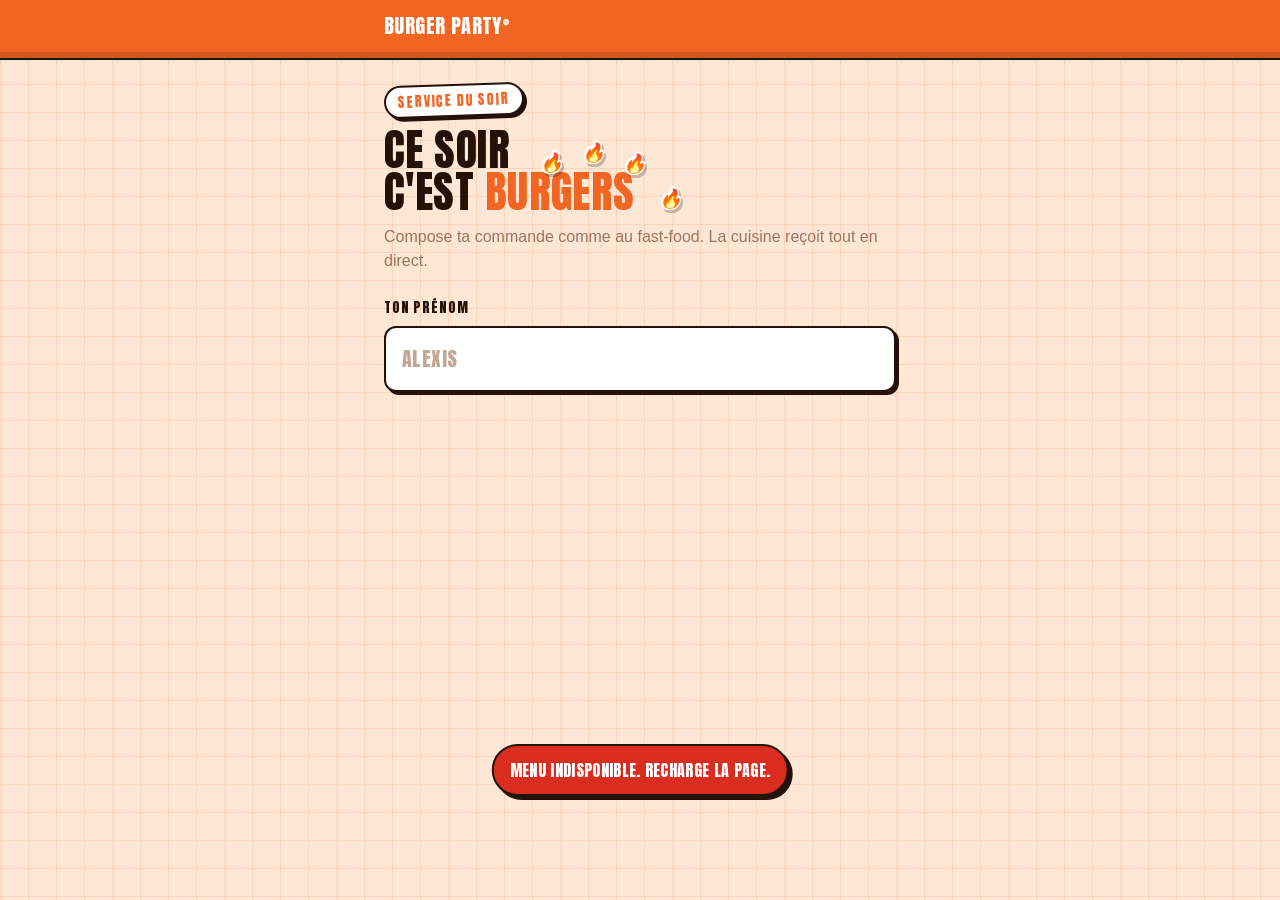
==== commit 321e53c3: "Photos des burgers et flammes animées sur le titre Les visuels fournis sont intégrés, ramenés de 2,2" ====
--- a/index.html
+++ b/index.html
@@ -34,7 +34,17 @@
         <div class="stack-lg">
           <div class="stack">
             <p><span class="eyebrow">Service du soir</span></p>
-            <h1>Ce soir<br />c'est <span class="pop">burgers</span></h1>
+            <h1>
+              Ce soir<br />c'est
+              <span class="pop pop--hot"
+                >burgers<span class="flames" aria-hidden="true"
+                  ><i style="--x: 40%; --y: 4%; --s: 0.95; --r: -16deg; --d: 0s; --t: 2.1s"></i
+                  ><i style="--x: 61%; --y: -8%; --s: 1.15; --r: 10deg; --d: 0.55s; --t: 1.7s"></i
+                  ><i style="--x: 82%; --y: 5%; --s: 0.9; --r: -8deg; --d: 1.1s; --t: 2.4s"></i
+                  ><i style="--x: 100%; --y: 46%; --s: 1.05; --r: 20deg; --d: 0.3s; --t: 1.9s"></i
+                ></span>
+              </span>
+            </h1>
             <p class="lede" id="welcome-message">
               Compose ta commande comme au fast-food. La cuisine reçoit tout en direct.
             </p>
--- a/assets/css/app.css
+++ b/assets/css/app.css
@@ -95,6 +95,9 @@
     repeating-linear-gradient(to bottom, #f2652226 0 1px, transparent 1px 28px);
   -webkit-font-smoothing: antialiased;
   overflow-wrap: break-word;
+  /* Filet de sécurité : aucun rebond ne doit créer de scroll horizontal.
+     `clip` plutôt que `hidden` pour ne pas casser les positions sticky. */
+  overflow-x: clip;
 }
 
 img,
@@ -239,13 +242,26 @@
 .step {
   padding-top: var(--sp-5);
   padding-bottom: var(--sp-6);
-  animation: step-in 0.32s var(--ease) both;
-}
-
-@keyframes step-in {
+  /* Le sens dépend de la navigation : on avance vers la gauche, on
+     revient vers la droite. Le geste raconte où on est dans le parcours. */
+  animation: step-forward 0.38s var(--ease) backwards;
+}
+
+.step[data-dir="back"] {
+  animation-name: step-back;
+}
+
+@keyframes step-forward {
   from {
     opacity: 0;
-    transform: translateY(10px);
+    transform: translate3d(22px, 6px, 0);
+  }
+}
+
+@keyframes step-back {
+  from {
+    opacity: 0;
+    transform: translate3d(-22px, 6px, 0);
   }
 }
 
@@ -284,6 +300,53 @@
 
 .pop {
   color: var(--c-orange);
+}
+
+/* Flammes autocollantes autour du mot vedette. Chaque flamme reçoit sa
+   rotation (--r), son délai (--d) et sa durée (--t) en HTML, pour qu'aucune
+   ne danse en même temps qu'une autre. */
+.pop--hot {
+  position: relative;
+  display: inline-block;
+}
+
+/* La zone déborde du mot : les flammes vivent autour des lettres, jamais
+   par-dessus. Elles montent au-dessus et sur la droite — le sens du feu. */
+.flames {
+  position: absolute;
+  inset: -0.5em -0.55em;
+  pointer-events: none;
+}
+
+.flames i {
+  position: absolute;
+  left: var(--x);
+  top: var(--y);
+  font-size: 0.42em;
+  line-height: 1;
+  /* Contour blanc épais + ombre décalée : le vocabulaire des stickers */
+  filter: drop-shadow(1.5px 0 0 var(--c-paper))
+    drop-shadow(-1.5px 0 0 var(--c-paper))
+    drop-shadow(0 1.5px 0 var(--c-paper))
+    drop-shadow(0 -1.5px 0 var(--c-paper)) drop-shadow(2px 3px 0 #24120940);
+  animation: flame-dance var(--t, 2s) ease-in-out var(--d, 0s) infinite;
+}
+
+.flames i::before {
+  content: "🔥";
+}
+
+/* Le translate centre la flamme sur son point d'ancrage ; il fait partie des
+   keyframes, sinon l'animation l'écraserait. */
+@keyframes flame-dance {
+  0%,
+  100% {
+    transform: translate(-50%, -50%) rotate(var(--r)) scale(var(--s, 1));
+  }
+  50% {
+    transform: translate(-50%, -74%) rotate(calc(var(--r) + 12deg))
+      scale(calc(var(--s, 1) * 1.16));
+  }
 }
 
 h3 {
@@ -348,6 +411,8 @@
 /* ------------------------------------------------------------- Boutons -- */
 
 .btn {
+  position: relative;
+  overflow: hidden;
   display: inline-flex;
   align-items: center;
   justify-content: center;
@@ -378,6 +443,36 @@
 .btn--primary {
   color: var(--c-paper);
   background: var(--c-orange);
+}
+
+/* Reflet qui balaie le bouton actif : ça attire l'œil sans clignoter */
+.btn--primary::after {
+  content: "";
+  position: absolute;
+  inset: 0;
+  background: linear-gradient(
+    100deg,
+    transparent 42%,
+    #ffffff4d 50%,
+    transparent 58%
+  );
+  transform: translateX(-130%);
+  pointer-events: none;
+}
+
+.btn--primary:not([disabled])::after {
+  animation: sheen 4.5s ease-in-out 1s infinite;
+}
+
+@keyframes sheen {
+  0%,
+  55% {
+    transform: translateX(-130%);
+  }
+  85%,
+  100% {
+    transform: translateX(130%);
+  }
 }
 
 .btn--ghost {
@@ -437,7 +532,7 @@
 .card {
   position: relative;
   display: grid;
-  grid-template-columns: 3.5rem 1fr;
+  grid-template-columns: 6.5rem 1fr;
   gap: var(--sp-3);
   align-items: start;
   width: 100%;
@@ -451,6 +546,19 @@
     background 0.15s var(--ease);
 }
 
+/* Les cartes arrivent en cascade, comme une pile qu'on étale */
+.cards .card {
+  animation: card-in 0.5s var(--ease) backwards;
+  animation-delay: calc(var(--i, 0) * 80ms);
+}
+
+@keyframes card-in {
+  from {
+    opacity: 0;
+    transform: translate3d(0, 22px, 0) rotate(-1.5deg);
+  }
+}
+
 .card:active {
   transform: translate(3px, 3px);
   box-shadow: 1px 1px 0 var(--c-ink);
@@ -462,15 +570,31 @@
   box-shadow: 5px 5px 0 var(--c-ink);
 }
 
-.card__emoji {
+/* Tuile blanche : les photos ont des fonds différents (blanc, transparent),
+   `contain` sur blanc les fait toutes se fondre de la même façon. */
+.card__visual {
   display: grid;
   place-items: center;
-  width: 3.5rem;
-  height: 3.5rem;
-  font-size: 1.9rem;
-  background: var(--c-cream);
+  width: 6.5rem;
+  height: 6.5rem;
+  padding: 2px;
+  overflow: hidden;
+  font-size: 2.25rem;
+  background: var(--c-paper);
   border: var(--stroke) solid var(--c-ink);
   border-radius: var(--r-md);
+  transition: transform 0.3s var(--ease);
+}
+
+/* La vignette se décolle légèrement quand le burger est choisi */
+.card[aria-pressed="true"] .card__visual {
+  transform: rotate(-5deg) scale(1.06);
+}
+
+.card__photo {
+  width: 100%;
+  height: 100%;
+  object-fit: contain;
 }
 
 .card__body {
@@ -508,10 +632,12 @@
   color: #b08e7a;
 }
 
+/* Dans le coin de la carte, pas en débord : sur un écran étroit, une
+   pastille qui dépasse se fait rogner par le bord de l'écran. */
 .card__check {
   position: absolute;
-  top: calc(var(--sp-3) * -1);
-  right: calc(var(--sp-3) * -1);
+  top: var(--sp-2);
+  right: var(--sp-2);
   display: grid;
   place-items: center;
   width: 2rem;
@@ -1064,6 +1190,99 @@
   }
 }
 
+/* ==========================================================================
+   Animations du parcours invité
+   Uniquement transform et opacity : rien qui force un recalcul de mise en
+   page, donc rien qui saccade sur un téléphone.
+   ========================================================================== */
+
+/* Rebond au moment du choix — posé par JS, retiré à la fin de l'animation */
+.tap-pop {
+  animation: tap-pop 0.34s var(--ease);
+}
+
+@keyframes tap-pop {
+  35% {
+    transform: scale(1.09);
+  }
+  70% {
+    transform: scale(0.97);
+  }
+}
+
+/* Une carte occupe toute la largeur : même rebond, amplitude réduite,
+   sinon elle passe sous le bord de l'écran. */
+.card.tap-pop {
+  animation-name: tap-pop-wide;
+}
+
+@keyframes tap-pop-wide {
+  35% {
+    transform: scale(1.025);
+  }
+  70% {
+    transform: scale(0.992);
+  }
+}
+
+/* Le ticket s'imprime : le numéro tombe comme un tampon sur le papier */
+.ticket {
+  animation: ticket-in 0.5s var(--ease) backwards;
+}
+
+.ticket__num {
+  animation: stamp 0.5s var(--ease) 0.22s backwards;
+}
+
+.ticket .badge {
+  animation: stamp 0.45s var(--ease) 0.42s backwards;
+}
+
+@keyframes ticket-in {
+  from {
+    opacity: 0;
+    transform: translate3d(0, -26px, 0) scale(0.96);
+  }
+}
+
+@keyframes stamp {
+  from {
+    opacity: 0;
+    transform: scale(2.2) rotate(-10deg);
+  }
+  55% {
+    opacity: 1;
+    transform: scale(0.92) rotate(2deg);
+  }
+}
+
+/* Gerbe d'autocollants à la validation de la commande */
+.burst {
+  position: fixed;
+  inset: 0;
+  z-index: 50;
+  overflow: hidden;
+  pointer-events: none;
+}
+
+.burst span {
+  position: absolute;
+  bottom: 22vh;
+  font-size: 2rem;
+  animation: fly 1.15s cubic-bezier(0.2, 0.6, 0.4, 1) forwards;
+}
+
+@keyframes fly {
+  from {
+    opacity: 1;
+    transform: translate3d(0, 0, 0) rotate(0);
+  }
+  to {
+    opacity: 0;
+    transform: translate3d(var(--dx), -62vh, 0) rotate(var(--rot));
+  }
+}
+
 /* Écran de saisie du code cuisine */
 .gate {
   display: grid;
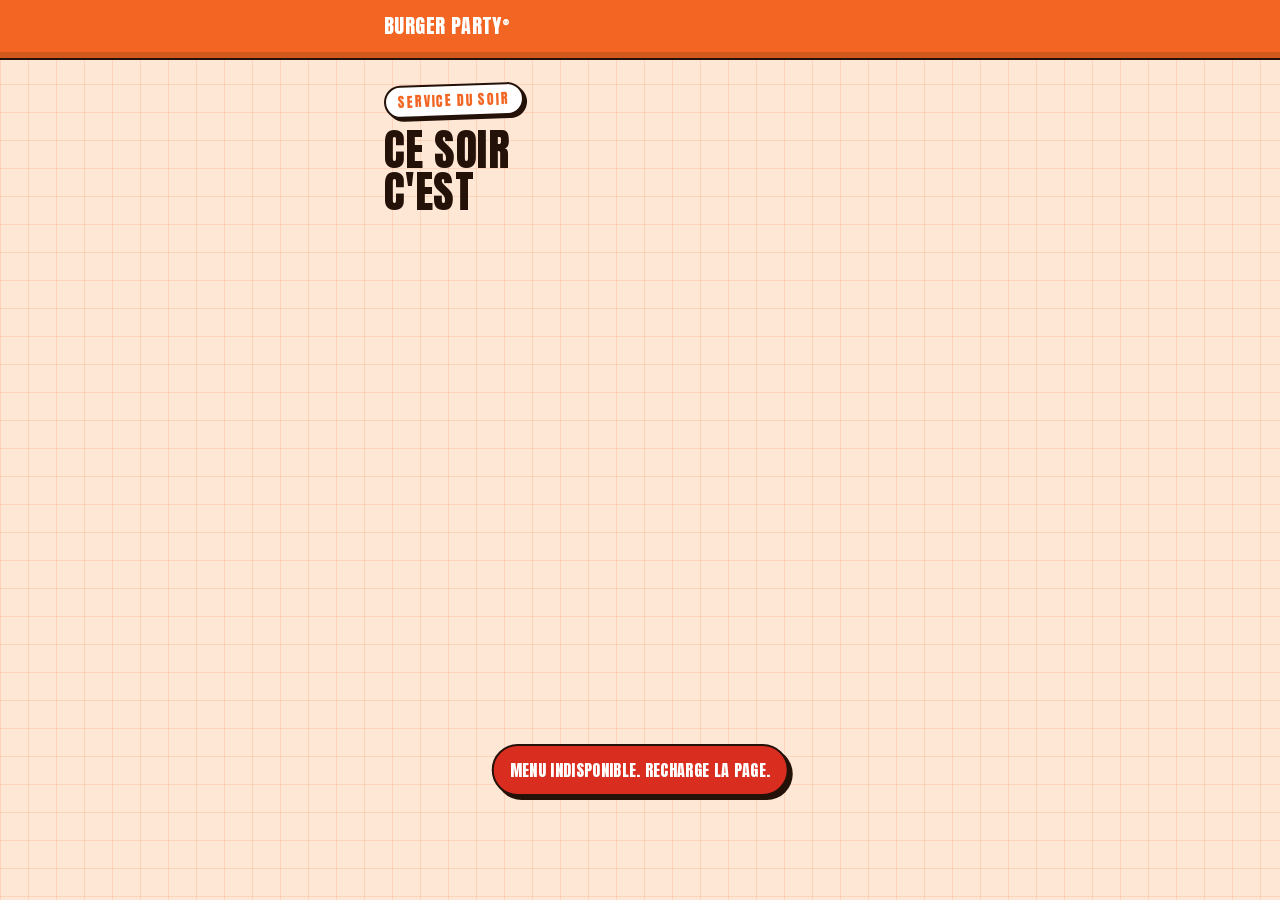
==== commit 59a3e6cb: "Ouverture animée et flammes remises sur les lettres À l'arrivée, « Ce soir / c'est » se tape, puis u" ====
--- a/index.html
+++ b/index.html
@@ -35,22 +35,28 @@
           <div class="stack">
             <p><span class="eyebrow">Service du soir</span></p>
             <h1>
-              Ce soir<br />c'est
-              <span class="pop pop--hot"
-                >burgers<span class="flames" aria-hidden="true"
-                  ><i style="--x: 40%; --y: 4%; --s: 0.95; --r: -16deg; --d: 0s; --t: 2.1s"></i
-                  ><i style="--x: 61%; --y: -8%; --s: 1.15; --r: 10deg; --d: 0.55s; --t: 1.7s"></i
-                  ><i style="--x: 82%; --y: 5%; --s: 0.9; --r: -8deg; --d: 1.1s; --t: 2.4s"></i
-                  ><i style="--x: 100%; --y: 46%; --s: 1.05; --r: 20deg; --d: 0.3s; --t: 1.9s"></i
-                ></span>
+              <span class="sr-only">Ce soir c'est burgers</span>
+              <span aria-hidden="true">
+                <span id="type-1"></span><br /><span id="type-2"></span>
+                <span class="pop pop--hot hidden" id="hero-word"
+                  ><span id="hero-text">burgers</span
+                  ><span class="reel hidden" id="reel"
+                    ><span class="reel__track" id="reel-track"></span></span
+                  ><span class="flames" id="flames"
+                    ><i style="--x: 21%; --y: 27%; --s: 0.95; --r: -16deg; --d: 0s; --t: 2.1s"></i
+                    ><i style="--x: 47%; --y: 15%; --s: 1.15; --r: 10deg; --d: 0.12s; --t: 1.7s"></i
+                    ><i style="--x: 71%; --y: 25%; --s: 0.9; --r: -8deg; --d: 0.24s; --t: 2.4s"></i
+                    ><i style="--x: 93%; --y: 56%; --s: 1.05; --r: 20deg; --d: 0.36s; --t: 1.9s"></i
+                  ></span>
+                </span>
               </span>
             </h1>
-            <p class="lede" id="welcome-message">
+            <p class="lede reveal" id="welcome-message">
               Compose ta commande comme au fast-food. La cuisine reçoit tout en direct.
             </p>
           </div>
 
-          <div class="field">
+          <div class="field reveal">
             <label class="section-label" for="guest-name">Ton prénom</label>
             <input
               class="input"
--- a/assets/css/app.css
+++ b/assets/css/app.css
@@ -324,6 +324,9 @@
   top: var(--y);
   font-size: 0.42em;
   line-height: 1;
+  /* Allumées par l'ouverture, en décalé */
+  opacity: 0;
+  transition: opacity 0.4s var(--ease) var(--d, 0s);
   /* Contour blanc épais + ombre décalée : le vocabulaire des stickers */
   filter: drop-shadow(1.5px 0 0 var(--c-paper))
     drop-shadow(-1.5px 0 0 var(--c-paper))
@@ -334,6 +337,80 @@
 
 .flames i::before {
   content: "🔥";
+}
+
+.flames--lit i {
+  opacity: 1;
+}
+
+/* ------------------------------------------------------- Ouverture -- */
+
+/* Le titre réserve ses deux lignes dès le départ : pendant la frappe de la
+   première, la seconde est vide et ne créerait pas de ligne. */
+#step-welcome h1 {
+  min-height: 1.9em;
+}
+
+/* Curseur de frappe */
+.typing::after {
+  content: "";
+  display: inline-block;
+  width: 0.07em;
+  height: 0.72em;
+  margin-left: 0.06em;
+  background: currentColor;
+  animation: caret 0.75s steps(1) infinite;
+}
+
+@keyframes caret {
+  50% {
+    opacity: 0;
+  }
+}
+
+/* Rouleau de machine à sous.
+   Posé en absolu par-dessus le mot final : dans le flux, il élargissait la
+   ligne à chaque mot et faisait sauter la page en disparaissant. Il déborde
+   sur la droite pour les mots plus longs, ce qui ne gêne personne — il n'y a
+   rien après. */
+.reel {
+  --reel-h: 0.95em;
+  position: absolute;
+  left: 0;
+  top: 0;
+  overflow: hidden;
+  height: var(--reel-h);
+  line-height: var(--reel-h);
+  color: var(--c-orange);
+}
+
+/* Pendant le défilement, le mot final garde sa place sans se montrer */
+.pop--hot.is-rolling #hero-text {
+  visibility: hidden;
+}
+
+.reel__track {
+  display: block;
+  will-change: transform;
+}
+
+.reel__track span {
+  display: block;
+  height: var(--reel-h);
+  line-height: var(--reel-h);
+  white-space: nowrap;
+}
+
+/* Le reste de l'écran d'accueil, révélé une fois le mot tombé */
+.reveal {
+  opacity: 0;
+  transform: translate3d(0, 12px, 0);
+  transition: opacity 0.45s var(--ease), transform 0.45s var(--ease);
+}
+
+.reveal--in {
+  opacity: 1;
+  transform: none;
 }
 
 /* Le translate centre la flamme sur son point d'ancrage ; il fait partie des
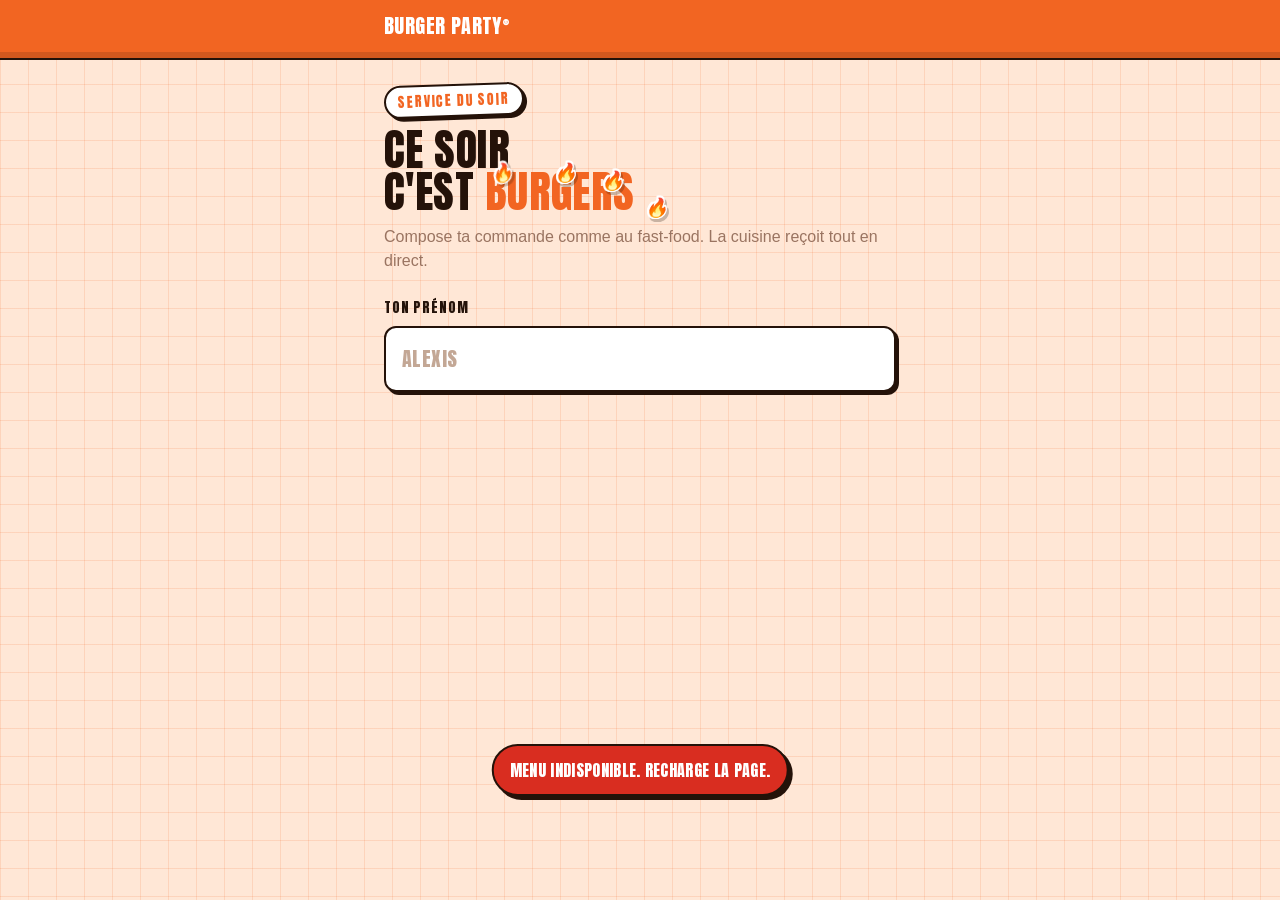
==== commit 4da62ec5: "Passer la motion sous GSAP, retirer l'ouverture animée L'intro (frappe + rouleau) disparaît : le tit" ====
--- a/index.html
+++ b/index.html
@@ -35,28 +35,22 @@
           <div class="stack">
             <p><span class="eyebrow">Service du soir</span></p>
             <h1>
-              <span class="sr-only">Ce soir c'est burgers</span>
-              <span aria-hidden="true">
-                <span id="type-1"></span><br /><span id="type-2"></span>
-                <span class="pop pop--hot hidden" id="hero-word"
-                  ><span id="hero-text">burgers</span
-                  ><span class="reel hidden" id="reel"
-                    ><span class="reel__track" id="reel-track"></span></span
-                  ><span class="flames" id="flames"
-                    ><i style="--x: 21%; --y: 27%; --s: 0.95; --r: -16deg; --d: 0s; --t: 2.1s"></i
-                    ><i style="--x: 47%; --y: 15%; --s: 1.15; --r: 10deg; --d: 0.12s; --t: 1.7s"></i
-                    ><i style="--x: 71%; --y: 25%; --s: 0.9; --r: -8deg; --d: 0.24s; --t: 2.4s"></i
-                    ><i style="--x: 93%; --y: 56%; --s: 1.05; --r: 20deg; --d: 0.36s; --t: 1.9s"></i
-                  ></span>
-                </span>
+              Ce soir<br />c'est
+              <span class="pop pop--hot"
+                >burgers<span class="flames" id="flames" aria-hidden="true"
+                  ><i style="--x: 21%; --y: 27%; --s: 0.95; --r: -16deg; --d: 0s; --t: 2.1s"></i
+                  ><i style="--x: 47%; --y: 15%; --s: 1.15; --r: 10deg; --d: 0.12s; --t: 1.7s"></i
+                  ><i style="--x: 71%; --y: 25%; --s: 0.9; --r: -8deg; --d: 0.24s; --t: 2.4s"></i
+                  ><i style="--x: 93%; --y: 56%; --s: 1.05; --r: 20deg; --d: 0.36s; --t: 1.9s"></i
+                ></span>
               </span>
             </h1>
-            <p class="lede reveal" id="welcome-message">
+            <p class="lede" id="welcome-message">
               Compose ta commande comme au fast-food. La cuisine reçoit tout en direct.
             </p>
           </div>
 
-          <div class="field reveal">
+          <div class="field">
             <label class="section-label" for="guest-name">Ton prénom</label>
             <input
               class="input"
@@ -92,7 +86,10 @@
         <div class="stack-lg">
           <div class="stack">
             <p><span class="eyebrow">Étape 2</span></p>
-            <h2 id="custom-title">Personnalise-le</h2>
+            <div class="sheet">
+              <span class="sheet__visual" id="custom-visual" aria-hidden="true"></span>
+              <h2 id="custom-title">Personnalise-le</h2>
+            </div>
           </div>
 
           <div class="stack" id="ingredient-block">
@@ -162,7 +159,7 @@
       <!-- 6 — Ticket --------------------------------------------------- -->
       <section class="step hidden" id="step-ticket">
         <div class="stack-lg">
-          <div class="ticket">
+          <div class="ticket" id="ticket-frame">
             <p class="ticket__label">Commande</p>
             <p class="ticket__num" id="ticket-num">—</p>
             <p class="ticket__label" id="ticket-name"></p>
@@ -199,6 +196,8 @@
 
     <div class="toast" id="toast" role="status" aria-live="polite"></div>
 
+    <!-- GSAP en UMD, chargé avant le module : `defer` garantit l'ordre -->
+    <script src="/assets/js/vendor/gsap.min.js" defer></script>
     <script type="module" src="/assets/js/order.js"></script>
   </body>
 </html>
--- a/assets/css/app.css
+++ b/assets/css/app.css
@@ -218,11 +218,6 @@
   background: var(--c-paper);
   border: var(--stroke) solid var(--c-ink);
   border-radius: var(--r-full);
-  transition: transform 0.12s var(--ease);
-}
-
-.iconbtn:active {
-  transform: scale(0.9);
 }
 
 .progress {
@@ -242,27 +237,6 @@
 .step {
   padding-top: var(--sp-5);
   padding-bottom: var(--sp-6);
-  /* Le sens dépend de la navigation : on avance vers la gauche, on
-     revient vers la droite. Le geste raconte où on est dans le parcours. */
-  animation: step-forward 0.38s var(--ease) backwards;
-}
-
-.step[data-dir="back"] {
-  animation-name: step-back;
-}
-
-@keyframes step-forward {
-  from {
-    opacity: 0;
-    transform: translate3d(22px, 6px, 0);
-  }
-}
-
-@keyframes step-back {
-  from {
-    opacity: 0;
-    transform: translate3d(-22px, 6px, 0);
-  }
 }
 
 /* Pastille autocollante, légèrement de travers */
@@ -310,8 +284,8 @@
   display: inline-block;
 }
 
-/* La zone déborde du mot : les flammes vivent autour des lettres, jamais
-   par-dessus. Elles montent au-dessus et sur la droite — le sens du feu. */
+/* La zone déborde du mot pour que les flammes puissent mordre sur le haut
+   des lettres et sur la dernière, sans toucher la ligne du dessus. */
 .flames {
   position: absolute;
   inset: -0.5em -0.55em;
@@ -324,9 +298,6 @@
   top: var(--y);
   font-size: 0.42em;
   line-height: 1;
-  /* Allumées par l'ouverture, en décalé */
-  opacity: 0;
-  transition: opacity 0.4s var(--ease) var(--d, 0s);
   /* Contour blanc épais + ombre décalée : le vocabulaire des stickers */
   filter: drop-shadow(1.5px 0 0 var(--c-paper))
     drop-shadow(-1.5px 0 0 var(--c-paper))
@@ -337,80 +308,6 @@
 
 .flames i::before {
   content: "🔥";
-}
-
-.flames--lit i {
-  opacity: 1;
-}
-
-/* ------------------------------------------------------- Ouverture -- */
-
-/* Le titre réserve ses deux lignes dès le départ : pendant la frappe de la
-   première, la seconde est vide et ne créerait pas de ligne. */
-#step-welcome h1 {
-  min-height: 1.9em;
-}
-
-/* Curseur de frappe */
-.typing::after {
-  content: "";
-  display: inline-block;
-  width: 0.07em;
-  height: 0.72em;
-  margin-left: 0.06em;
-  background: currentColor;
-  animation: caret 0.75s steps(1) infinite;
-}
-
-@keyframes caret {
-  50% {
-    opacity: 0;
-  }
-}
-
-/* Rouleau de machine à sous.
-   Posé en absolu par-dessus le mot final : dans le flux, il élargissait la
-   ligne à chaque mot et faisait sauter la page en disparaissant. Il déborde
-   sur la droite pour les mots plus longs, ce qui ne gêne personne — il n'y a
-   rien après. */
-.reel {
-  --reel-h: 0.95em;
-  position: absolute;
-  left: 0;
-  top: 0;
-  overflow: hidden;
-  height: var(--reel-h);
-  line-height: var(--reel-h);
-  color: var(--c-orange);
-}
-
-/* Pendant le défilement, le mot final garde sa place sans se montrer */
-.pop--hot.is-rolling #hero-text {
-  visibility: hidden;
-}
-
-.reel__track {
-  display: block;
-  will-change: transform;
-}
-
-.reel__track span {
-  display: block;
-  height: var(--reel-h);
-  line-height: var(--reel-h);
-  white-space: nowrap;
-}
-
-/* Le reste de l'écran d'accueil, révélé une fois le mot tombé */
-.reveal {
-  opacity: 0;
-  transform: translate3d(0, 12px, 0);
-  transition: opacity 0.45s var(--ease), transform 0.45s var(--ease);
-}
-
-.reveal--in {
-  opacity: 1;
-  transform: none;
 }
 
 /* Le translate centre la flamme sur son point d'ancrage ; il fait partie des
@@ -504,12 +401,6 @@
   border-radius: var(--r-full);
   box-shadow: var(--shadow);
   transition: transform 0.12s var(--ease), box-shadow 0.12s var(--ease);
-}
-
-/* L'autocollant qu'on écrase du pouce */
-.btn:active {
-  transform: translate(3px, 3px);
-  box-shadow: 1px 1px 0 var(--c-ink);
 }
 
 .btn[disabled] {
@@ -636,11 +527,6 @@
   }
 }
 
-.card:active {
-  transform: translate(3px, 3px);
-  box-shadow: 1px 1px 0 var(--c-ink);
-}
-
 .card[aria-pressed="true"] {
   background: var(--c-orange);
   color: var(--c-paper);
@@ -741,6 +627,28 @@
   pointer-events: none;
 }
 
+/* En-tête de fiche produit : la vignette y atterrit depuis la carte */
+.sheet {
+  display: grid;
+  grid-template-columns: 4.5rem 1fr;
+  gap: var(--sp-3);
+  align-items: center;
+}
+
+.sheet__visual {
+  display: grid;
+  place-items: center;
+  width: 4.5rem;
+  height: 4.5rem;
+  padding: 2px;
+  overflow: hidden;
+  font-size: 1.75rem;
+  background: var(--c-paper);
+  border: var(--stroke) solid var(--c-ink);
+  border-radius: var(--r-md);
+  box-shadow: var(--shadow-sm);
+}
+
 /* --------------------------------------------------------------- Chips -- */
 
 .chips {
@@ -765,11 +673,6 @@
   box-shadow: var(--shadow-sm);
   transition: transform 0.12s var(--ease), box-shadow 0.12s var(--ease),
     background 0.12s var(--ease), color 0.12s var(--ease);
-}
-
-.chip:active {
-  transform: translate(2px, 2px);
-  box-shadow: 1px 1px 0 var(--c-ink);
 }
 
 /* Ingrédient retiré : barré, en rouge */
@@ -1273,66 +1176,6 @@
    page, donc rien qui saccade sur un téléphone.
    ========================================================================== */
 
-/* Rebond au moment du choix — posé par JS, retiré à la fin de l'animation */
-.tap-pop {
-  animation: tap-pop 0.34s var(--ease);
-}
-
-@keyframes tap-pop {
-  35% {
-    transform: scale(1.09);
-  }
-  70% {
-    transform: scale(0.97);
-  }
-}
-
-/* Une carte occupe toute la largeur : même rebond, amplitude réduite,
-   sinon elle passe sous le bord de l'écran. */
-.card.tap-pop {
-  animation-name: tap-pop-wide;
-}
-
-@keyframes tap-pop-wide {
-  35% {
-    transform: scale(1.025);
-  }
-  70% {
-    transform: scale(0.992);
-  }
-}
-
-/* Le ticket s'imprime : le numéro tombe comme un tampon sur le papier */
-.ticket {
-  animation: ticket-in 0.5s var(--ease) backwards;
-}
-
-.ticket__num {
-  animation: stamp 0.5s var(--ease) 0.22s backwards;
-}
-
-.ticket .badge {
-  animation: stamp 0.45s var(--ease) 0.42s backwards;
-}
-
-@keyframes ticket-in {
-  from {
-    opacity: 0;
-    transform: translate3d(0, -26px, 0) scale(0.96);
-  }
-}
-
-@keyframes stamp {
-  from {
-    opacity: 0;
-    transform: scale(2.2) rotate(-10deg);
-  }
-  55% {
-    opacity: 1;
-    transform: scale(0.92) rotate(2deg);
-  }
-}
-
 /* Gerbe d'autocollants à la validation de la commande */
 .burst {
   position: fixed;
@@ -1344,20 +1187,9 @@
 
 .burst span {
   position: absolute;
+  left: 50%;
   bottom: 22vh;
   font-size: 2rem;
-  animation: fly 1.15s cubic-bezier(0.2, 0.6, 0.4, 1) forwards;
-}
-
-@keyframes fly {
-  from {
-    opacity: 1;
-    transform: translate3d(0, 0, 0) rotate(0);
-  }
-  to {
-    opacity: 0;
-    transform: translate3d(var(--dx), -62vh, 0) rotate(var(--rot));
-  }
 }
 
 /* Écran de saisie du code cuisine */
